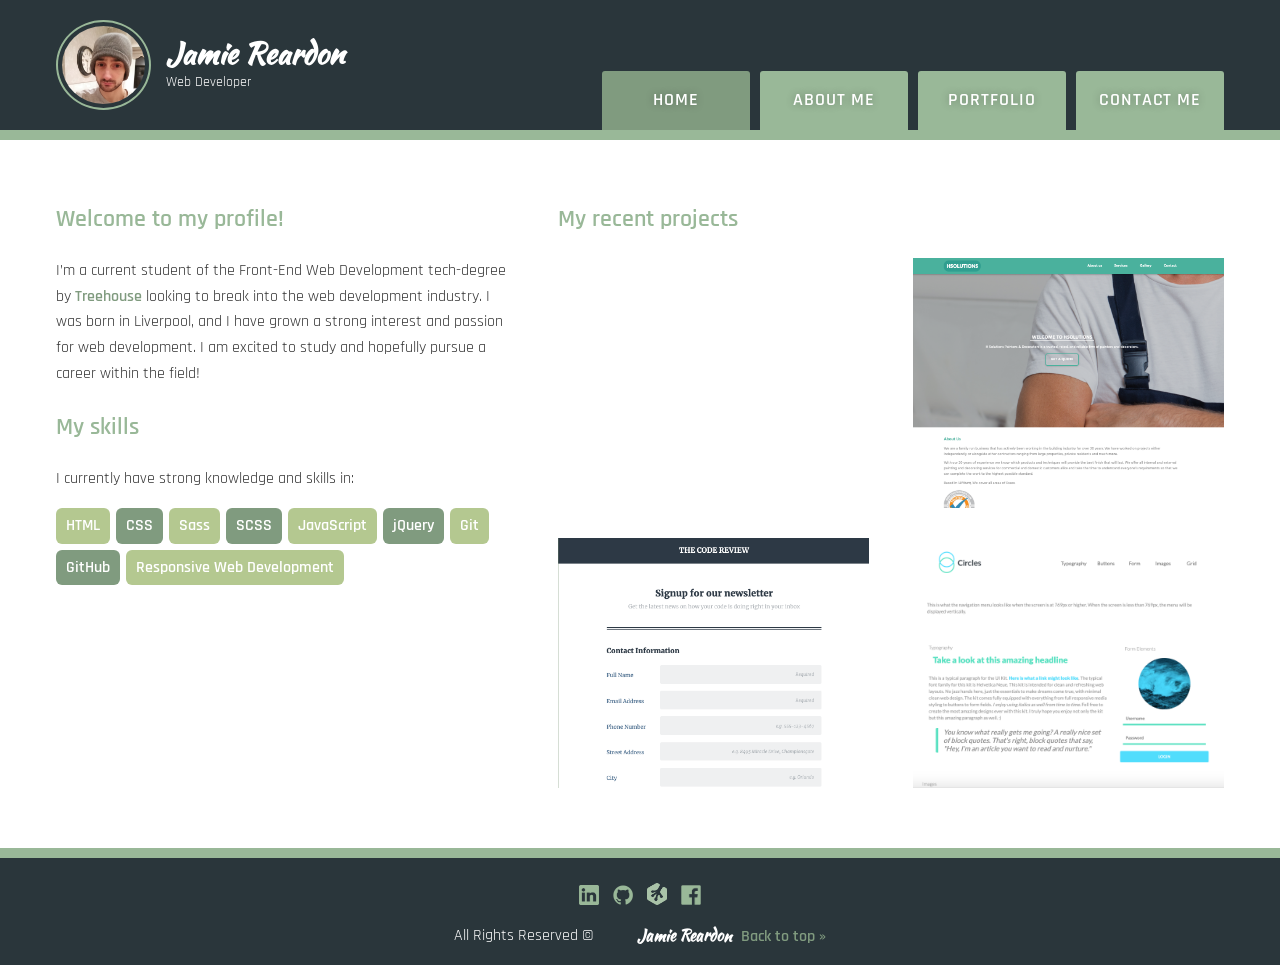
==== index.html @ 6f7b032f "Update page content to add latest projects, skills" ====
<!DOCTYPE html>
<html lang="en">
  <head>
    <meta charset="utf-8">
    <meta name="viewport" content="width=device-width, initial-scale=1.0">
    <title>Jamie Reardon | Web Developer</title>
    <link rel="stylesheet" href="https://fonts.googleapis.com/css?family=Kaushan+Script|Rajdhani:400,600,700">
    <link rel="stylesheet" href="css/main.css">
  </head>
  <body>
    <header class="main-header" id="top">

      <div class="container">

        <div class="profile">
          <div class="profile__photo"></div>
          <div class="profile__logo">
            <h1 class="profile__title">Jamie Reardon</h1>
            <span class="profile__slogan">Web Developer</span>
          </div>
        </div>

        <nav role="navigation">

          <ul class="nav">

            <li class="nav__item">
              <a class="nav__link nav__link--selected" href="index.html">Home</a>
            </li>

            <li class="nav__item">
              <a class="nav__link" href="about.html">About Me</a>
            </li>

            <li class="nav__item">
              <a class="nav__link" href="portfolio.html">Portfolio</a>
            </li>

            <li class="nav__item">
              <a class="nav__link" href="contact.html">Contact Me</a>
            </li>

          </ul>

        </nav>

      </div>

    </header>

    <main>

      <div class="container flex">

        <section class="section__welcome">

          <h2 class="headline__primary">Welcome to my profile!</h2>
          <p class="intro">
            I’m a current student of the Front-End Web Development tech-degree by <a class="link" href="https://teamtreehouse.com" target="_blank">Treehouse</a> looking to break into the web development industry. I was born in Liverpool, and I have grown a strong interest and passion for web development. I am excited to study and hopefully pursue a career within the field!
          </p>

        </section>

        <section class="section__portfolio">

          <h2 class="headline__primary">My recent projects</h2>

          <ul class="portfolio">

            <li class="portfolio__item">
              <div class="portfolio__container">
                <div class="portfolio__img--5"></div>
                <div class="portfolio__overlay">
                  <h3 class="portfolio__name">Interactive Photo Gallery</h3>
                  <h4 class="portfolio__type">Tech-Degree Project</h4>
                  <p class="portfolio__desc">HTML, SCSS, CSS, JavaScript with custom search filter, jQuery plugin and customized jQuery animations.</p>
                  <a class="portfolio__link" href="https://github.com/jmereardon17/techdegree-project-5" target="_blank">
                    View Details
                  </a>
                </div>
              </div>
            </li>

            <li class="portfolio__item">
              <div class="portfolio__container">
                <div class="portfolio__img--1"></div>
                <div class="portfolio__overlay">
                  <h3 class="portfolio__name">HSolutions</h3>
                  <h4 class="portfolio__type">Freelance Project</h4>
                  <p class="portfolio__desc">Responsive business webpage using HTML, CSS, Bootstrap. Fully designed and developed.</p>
                  <a class="portfolio__link" href="http://www.hsolutions.uk" target="_blank">
                    Live View
                  </a>
                </div>
              </div>
            </li>

            <li class="portfolio__item">
              <div class="portfolio__container">
                <div class="portfolio__img--3"></div>
                <div class="portfolio__overlay">
                  <h3 class="portfolio__name">An Online Registration Form</h3>
                  <h4 class="portfolio__type">Tech-Degree Project</h4>
                  <p class="portfolio__desc">HTML, CSS, Mobile-first approach.</p>
                  <a class="portfolio__link" href="https://github.com/jmereardon17/techdegree-project-3" target="_blank">
                    View Details
                  </a>
                </div>
              </div>
            </li>

            <li class="portfolio__item">
              <div class="portfolio__container">
                <div class="portfolio__img--4"></div>
                <div class="portfolio__overlay">
                  <h3 class="portfolio__name">Web Style Guide</h3>
                  <h4 class="portfolio__type">Tech-Degree Project</h4>
                  <p class="portfolio__desc">Sass, SCSS, CSS, Mobile-first approach.</p>
                  <a class="portfolio__link" href="https://github.com/jmereardon17/techdegree-project-4" target="_blank">
                    View Details
                  </a>
                </div>
              </div>
            </li>

          </ul>

        </section>

        <section class="section__skills">

          <h2 class="headline__primary">My skills</h2>
          <p>I currently have strong knowledge and skills in:</p>

          <ul class="skills">
            <li class="skills__item">
              <span class="skills__name">HTML</span>
            </li>
            <li class="skills__item">
              <span class="skills__name">CSS</span>
            </li>
            <li class="skills__item">
              <span class="skills__name">Sass</span>
            </li>
            <li class="skills__item">
              <span class="skills__name">SCSS</span>
            </li>
            <li class="skills__item">
              <span class="skills__name">JavaScript</span>
            </li>
            <li class="skills__item">
              <span class="skills__name">jQuery</span>
            </li>
            <li class="skills__item">
              <span class="skills__name">Git</span>
            </li>
            <li class="skills__item">
              <span class="skills__name">GitHub</span>
            </li>
            <li class="skills__item">
              <span class="skills__name">Responsive Web Development</span>
            </li>
          </ul>

        </section>

      </div>

    </main>

    <footer class="footer">

      <div class="container">

        <a href="https://www.linkedin.com/in/jmereardon17" target="_blank">
          <img class="social-icon" src="img/social/linkedin-wrap.png" alt="Facebook Logo">
        </a>
        <a href="https://www.github.com/jmereardon17" target="_blank">
          <img class="social-icon" src="img/social/github-wrap.png" alt="GitHub Logo">
        </a>
        <a href="https://teamtreehouse.com/jamiereardon" target="_blank">
          <img class="social-icon" src="img/social/treehouse-wrap.png" alt="Treehouse Logo">
        </a>
        <a href="https://www.facebook.com/jme.reardon17" target="_blank">
          <img class="social-icon" src="img/social/facebook-wrap.png" alt="Facebook Logo">
        </a>

        <div class="footer__info">
          <span>All Rights Reserved &copy;</span>
          <span>
            <span class="name">Jamie Reardon</span>
            <a href="#top" class="link">Back to top &raquo;</a>
          </span>
        </div>

      </div>

    </footer>
  </body>
</html>
---- css/main.css ----
.contact .list__item::before, .profile__photo {
  border-radius: 50%;
}

.section__about {
  content: "";
  display: table;
  clear: both;
}

/*! normalize.css v8.0.1 | MIT License | github.com/necolas/normalize.css */
/* Document
   ========================================================================== */
/**
 * 1. Correct the line height in all browsers.
 * 2. Prevent adjustments of font size after orientation changes in iOS.
 */
html {
  line-height: 1.15;
  /* 1 */
  -webkit-text-size-adjust: 100%;
  /* 2 */
}

/* Sections
   ========================================================================== */
/**
 * Remove the margin in all browsers.
 */
body {
  margin: 0;
}

/**
 * Render the `main` element consistently in IE.
 */
main {
  display: block;
}

/**
 * Correct the font size and margin on `h1` elements within `section` and
 * `article` contexts in Chrome, Firefox, and Safari.
 */
h1 {
  font-size: 2em;
  margin: 0.67em 0;
}

/* Grouping content
   ========================================================================== */
/**
 * 1. Add the correct box sizing in Firefox.
 * 2. Show the overflow in Edge and IE.
 */
hr {
  box-sizing: content-box;
  /* 1 */
  height: 0;
  /* 1 */
  overflow: visible;
  /* 2 */
}

/**
 * 1. Correct the inheritance and scaling of font size in all browsers.
 * 2. Correct the odd `em` font sizing in all browsers.
 */
pre {
  font-family: monospace, monospace;
  /* 1 */
  font-size: 1em;
  /* 2 */
}

/* Text-level semantics
   ========================================================================== */
/**
 * Remove the gray background on active links in IE 10.
 */
a {
  background-color: transparent;
}

/**
 * 1. Remove the bottom border in Chrome 57-
 * 2. Add the correct text decoration in Chrome, Edge, IE, Opera, and Safari.
 */
abbr[title] {
  border-bottom: none;
  /* 1 */
  text-decoration: underline;
  /* 2 */
  text-decoration: underline dotted;
  /* 2 */
}

/**
 * Add the correct font weight in Chrome, Edge, and Safari.
 */
b,
strong {
  font-weight: bolder;
}

/**
 * 1. Correct the inheritance and scaling of font size in all browsers.
 * 2. Correct the odd `em` font sizing in all browsers.
 */
code,
kbd,
samp {
  font-family: monospace, monospace;
  /* 1 */
  font-size: 1em;
  /* 2 */
}

/**
 * Add the correct font size in all browsers.
 */
small {
  font-size: 80%;
}

/**
 * Prevent `sub` and `sup` elements from affecting the line height in
 * all browsers.
 */
sub,
sup {
  font-size: 75%;
  line-height: 0;
  position: relative;
  vertical-align: baseline;
}

sub {
  bottom: -0.25em;
}

sup {
  top: -0.5em;
}

/* Embedded content
   ========================================================================== */
/**
 * Remove the border on images inside links in IE 10.
 */
img {
  border-style: none;
}

/* Forms
   ========================================================================== */
/**
 * 1. Change the font styles in all browsers.
 * 2. Remove the margin in Firefox and Safari.
 */
button,
input,
optgroup,
select,
textarea {
  font-family: inherit;
  /* 1 */
  font-size: 100%;
  /* 1 */
  line-height: 1.15;
  /* 1 */
  margin: 0;
  /* 2 */
}

/**
 * Show the overflow in IE.
 * 1. Show the overflow in Edge.
 */
button,
input {
  /* 1 */
  overflow: visible;
}

/**
 * Remove the inheritance of text transform in Edge, Firefox, and IE.
 * 1. Remove the inheritance of text transform in Firefox.
 */
button,
select {
  /* 1 */
  text-transform: none;
}

/**
 * Correct the inability to style clickable types in iOS and Safari.
 */
button,
[type=button],
[type=reset],
[type=submit] {
  -webkit-appearance: button;
}

/**
 * Remove the inner border and padding in Firefox.
 */
button::-moz-focus-inner,
[type=button]::-moz-focus-inner,
[type=reset]::-moz-focus-inner,
[type=submit]::-moz-focus-inner {
  border-style: none;
  padding: 0;
}

/**
 * Restore the focus styles unset by the previous rule.
 */
button:-moz-focusring,
[type=button]:-moz-focusring,
[type=reset]:-moz-focusring,
[type=submit]:-moz-focusring {
  outline: 1px dotted ButtonText;
}

/**
 * Correct the padding in Firefox.
 */
fieldset {
  padding: 0.35em 0.75em 0.625em;
}

/**
 * 1. Correct the text wrapping in Edge and IE.
 * 2. Correct the color inheritance from `fieldset` elements in IE.
 * 3. Remove the padding so developers are not caught out when they zero out
 *    `fieldset` elements in all browsers.
 */
legend {
  box-sizing: border-box;
  /* 1 */
  color: inherit;
  /* 2 */
  display: table;
  /* 1 */
  max-width: 100%;
  /* 1 */
  padding: 0;
  /* 3 */
  white-space: normal;
  /* 1 */
}

/**
 * Add the correct vertical alignment in Chrome, Firefox, and Opera.
 */
progress {
  vertical-align: baseline;
}

/**
 * Remove the default vertical scrollbar in IE 10+.
 */
textarea {
  overflow: auto;
}

/**
 * 1. Add the correct box sizing in IE 10.
 * 2. Remove the padding in IE 10.
 */
[type=checkbox],
[type=radio] {
  box-sizing: border-box;
  /* 1 */
  padding: 0;
  /* 2 */
}

/**
 * Correct the cursor style of increment and decrement buttons in Chrome.
 */
[type=number]::-webkit-inner-spin-button,
[type=number]::-webkit-outer-spin-button {
  height: auto;
}

/**
 * 1. Correct the odd appearance in Chrome and Safari.
 * 2. Correct the outline style in Safari.
 */
[type=search] {
  -webkit-appearance: textfield;
  /* 1 */
  outline-offset: -2px;
  /* 2 */
}

/**
 * Remove the inner padding in Chrome and Safari on macOS.
 */
[type=search]::-webkit-search-decoration {
  -webkit-appearance: none;
}

/**
 * 1. Correct the inability to style clickable types in iOS and Safari.
 * 2. Change font properties to `inherit` in Safari.
 */
::-webkit-file-upload-button {
  -webkit-appearance: button;
  /* 1 */
  font: inherit;
  /* 2 */
}

/* Interactive
   ========================================================================== */
/*
 * Add the correct display in Edge, IE 10+, and Firefox.
 */
details {
  display: block;
}

/*
 * Add the correct display in all browsers.
 */
summary {
  display: list-item;
}

/* Misc
   ========================================================================== */
/**
 * Add the correct display in IE 10+.
 */
template {
  display: none;
}

/**
 * Add the correct display in IE 10.
 */
[hidden] {
  display: none;
}

* {
  box-sizing: border-box;
}

body {
  font: 16px/1.6 "Rajdhani", Calibri, sans-serif;
  color: #333;
  display: flex;
  flex-direction: column;
  min-height: 100vh;
}

a {
  text-decoration: none;
}

h1,
h3,
h4 {
  margin: 0;
}

ul {
  list-style: none;
  margin: 0;
  padding: 0;
}

img {
  max-width: 100%;
}

main {
  flex: 1;
  padding-bottom: 30px;
}

.main-header {
  background: #2a363b;
  text-align: center;
  padding: 20px 0 10px;
  margin-bottom: 40px;
}
@media (min-width: 700px) {
  .main-header {
    padding-bottom: 0;
    border-bottom: 10px solid #99b898;
  }
}
@media (min-width: 872px) {
  .main-header .container {
    display: flex;
    flex-direction: row;
    justify-content: space-between;
  }
}
@media (min-width: 872px) {
  .main-header .profile {
    display: flex;
    flex-direction: row;
    align-items: center;
    margin-bottom: 20px;
  }
}
@media (min-width: 872px) {
  .main-header .profile__logo {
    text-align: left;
    display: flex;
    flex-direction: column;
  }
}

@media (min-width: 872px) {
  nav {
    margin-top: auto;
    flex-basis: 66%;
  }
}

.nav {
  margin-top: 1em;
}
@media (min-width: 700px) {
  .nav {
    display: flex;
    flex-direction: row;
    justify-content: space-evenly;
  }
  @supports (-ms-flow-from: flex) {
    .nav {
      justify-content: space-around;
    }
  }
}
@media (min-width: 872px) {
  .nav {
    margin-top: 0;
    justify-content: flex-end;
  }
}
.nav__item {
  border: 1px solid rgba(128, 155, 127, 0.75);
  border-top: none;
}
@media (min-width: 700px) {
  .nav__item {
    display: inline-block;
    border: none;
    flex: 0 148px;
  }
  @supports (-ms-flow-from: flex) {
    .nav__item {
      flex: 0 126px;
    }
  }
}
@media (min-width: 872px) {
  .nav__item {
    margin-left: 10px;
  }
}
@supports (-ms-flow-from: flex) {
  @media (min-width: 1080px) {
    .nav__item {
      flex-basis: 148px;
    }
  }
}
.nav__item:first-child {
  border-top: 1px solid rgba(128, 155, 127, 0.75);
}
@media (min-width: 700px) {
  .nav__item:first-child {
    border: none;
  }
}
.nav__link {
  display: block;
  padding: 15px 10px;
  color: #fff;
  font-size: 1.25em;
  font-weight: 600;
  text-transform: uppercase;
  letter-spacing: 0.05em;
  text-align: center;
  text-shadow: 0 0 8px rgba(0, 0, 0, 0.3);
  background: #99b898;
}
@media (min-width: 700px) {
  .nav__link {
    font-size: 1.125em;
    border-top-left-radius: 3px;
    border-top-right-radius: 3px;
  }
}
.nav__link--selected, .nav__link:hover {
  background: #809B7F;
}

.container {
  padding: 0 1em;
}
@media (min-width: 998px) {
  .container {
    width: 95%;
    margin: 0 auto;
  }
}
@media (min-width: 1150px) {
  .container {
    max-width: 1200px;
  }
}

@media (min-width: 1150px) {
  .flex {
    display: flex;
    flex-direction: row;
    flex-wrap: wrap;
    justify-content: space-between;
    align-items: flex-start;
  }
}

@media (min-width: 700px) {
  .portfolio {
    display: flex;
    flex-direction: row;
    flex-wrap: wrap;
    justify-content: space-between;
  }
}
.portfolio__item {
  max-height: 250px;
  margin-bottom: 30px;
}
@media (min-width: 700px) {
  .portfolio__item {
    flex: 0 46.6666666667%;
  }
}
@media (min-width: 1024px) {
  .portfolio__item {
    flex-basis: 28.3333333333%;
  }
}
@media (min-width: 1150px) {
  .portfolio__item {
    flex-basis: 46.6666666667%;
  }
}
.portfolio__container {
  text-align: center;
  position: relative;
  overflow: hidden;
}
.portfolio__container:hover .portfolio__overlay {
  -webkit-transform: translateX(0);
  transform: translateX(0);
}
.portfolio__container:hover .portfolio__img--1 {
  -webkit-transform: translateX(100%);
  transform: translateX(100%);
}
.portfolio__container:hover .portfolio__img--2 {
  -webkit-transform: translateX(100%);
  transform: translateX(100%);
}
.portfolio__container:hover .portfolio__img--3 {
  -webkit-transform: translateX(100%);
  transform: translateX(100%);
}
.portfolio__container:hover .portfolio__img--4 {
  -webkit-transform: translateX(100%);
  transform: translateX(100%);
}
.portfolio__img--1 {
  background: url("../img/../img/portfolio/project-1.png") no-repeat;
  background-position: top;
  background-size: cover;
  width: 100%;
  height: 250px;
  overflow: hidden;
  -webkit-transition: -webkit-transform 0.6s ease-out;
  transition: transform 0.6s ease-out;
}
.portfolio__img--2 {
  background: url("../img/../img/portfolio/project-2.png") no-repeat;
  background-position: top;
  background-size: cover;
  width: 100%;
  height: 250px;
  overflow: hidden;
  -webkit-transition: -webkit-transform 0.6s ease-out;
  transition: transform 0.6s ease-out;
}
.portfolio__img--3 {
  background: url("../img/../img/portfolio/project-3.png") no-repeat;
  background-position: top;
  background-size: cover;
  width: 100%;
  height: 250px;
  overflow: hidden;
  -webkit-transition: -webkit-transform 0.6s ease-out;
  transition: transform 0.6s ease-out;
}
.portfolio__img--4 {
  background: url("../img/../img/portfolio/project-4.png") no-repeat;
  background-position: top;
  background-size: cover;
  width: 100%;
  height: 250px;
  overflow: hidden;
  -webkit-transition: -webkit-transform 0.6s ease-out;
  transition: transform 0.6s ease-out;
}
.portfolio__overlay {
  position: absolute;
  top: 0;
  right: 0;
  bottom: 0;
  left: 0;
  padding: 20px;
  background: #809B7F;
  color: #fff;
  display: flex;
  flex-direction: column;
  justify-content: center;
  align-items: center;
  -webkit-transform: translateX(-100%);
  transform: translateX(-100%);
  -webkit-transition: -webkit-transform 0.6s ease-out;
  transition: transform 0.6s ease-out;
}

@media (min-width: 1024px) {
  .portfolio--full .portfolio__item {
    flex-basis: 28.3333333333%;
  }
}
.portfolio--full .portfolio__container:hover .portfolio__img--1 {
  -webkit-transform: translateX(100%);
  transform: translateX(100%);
}
.portfolio--full .portfolio__container:hover .portfolio__img--2 {
  -webkit-transform: translateX(100%);
  transform: translateX(100%);
}
.portfolio--full .portfolio__container:hover .portfolio__img--3 {
  -webkit-transform: translateX(100%);
  transform: translateX(100%);
}
.portfolio--full .portfolio__container:hover .portfolio__img--4 {
  -webkit-transform: translateX(100%);
  transform: translateX(100%);
}
.portfolio--full .portfolio__container:hover .portfolio__img--5 {
  -webkit-transform: translateX(100%);
  transform: translateX(100%);
}
.portfolio--full .portfolio__img--1 {
  background: url("../img/../img/portfolio/project-1.png") no-repeat;
  background-position: top;
  background-size: cover;
  width: 100%;
  height: 250px;
  overflow: hidden;
  -webkit-transition: -webkit-transform 0.6s ease-out;
  transition: transform 0.6s ease-out;
}
.portfolio--full .portfolio__img--2 {
  background: url("../img/../img/portfolio/project-2.png") no-repeat;
  background-position: top;
  background-size: cover;
  width: 100%;
  height: 250px;
  overflow: hidden;
  -webkit-transition: -webkit-transform 0.6s ease-out;
  transition: transform 0.6s ease-out;
}
.portfolio--full .portfolio__img--3 {
  background: url("../img/../img/portfolio/project-3.png") no-repeat;
  background-position: top;
  background-size: cover;
  width: 100%;
  height: 250px;
  overflow: hidden;
  -webkit-transition: -webkit-transform 0.6s ease-out;
  transition: transform 0.6s ease-out;
}
.portfolio--full .portfolio__img--4 {
  background: url("../img/../img/portfolio/project-4.png") no-repeat;
  background-position: top;
  background-size: cover;
  width: 100%;
  height: 250px;
  overflow: hidden;
  -webkit-transition: -webkit-transform 0.6s ease-out;
  transition: transform 0.6s ease-out;
}
.portfolio--full .portfolio__img--5 {
  background: url("../img/../img/portfolio/project-5.png") no-repeat;
  background-position: top;
  background-size: cover;
  width: 100%;
  height: 250px;
  overflow: hidden;
  -webkit-transition: -webkit-transform 0.6s ease-out;
  transition: transform 0.6s ease-out;
}

@media (min-width: 700px) {
  .image-container {
    float: left;
    margin: 5px 20px 5px 0;
    width: 280px;
    height: 192px;
    overflow: hidden;
  }
}
@media (min-width: 872px) {
  .image-container {
    width: 350px;
  }
}

@media (min-width: 700px) {
  .col {
    display: inline-block;
    vertical-align: top;
  }
}

@media (min-width: 700px) {
  .primary {
    width: 60%;
    padding-right: 2em;
  }
}

@media (min-width: 700px) {
  .secondary {
    margin-right: -5px;
    width: 40%;
  }
}

.profile__photo {
  display: inline-block;
  background: url("../img/jamie-reardon.jpg") no-repeat center/cover;
  background-clip: content-box;
  padding: 4px;
  border: 2px solid #99b898;
  width: 110px;
  height: 105px;
  -webkit-transition: -webkit-filter 0.6s cubic-bezier(0.075, 0.82, 0.165, 1), -webkit-transform 0.6s cubic-bezier(0.075, 0.82, 0.165, 1), border-radius 0.6s ease, margin-right 0.5s;
  transition: filter 0.6s cubic-bezier(0.075, 0.82, 0.165, 1), transform 0.6s cubic-bezier(0.075, 0.82, 0.165, 1), border-radius 0.6s ease, margin-right 0.5s;
}
@media (min-width: 872px) {
  .profile__photo {
    margin-right: 15px;
    width: 95px;
    height: 90px;
  }
}
.profile__photo:hover {
  -webkit-filter: grayscale(100%);
  filter: grayscale(100%);
  -webkit-transform: scale(1.08);
  transform: scale(1.08);
  border-radius: 5px;
}
@media (hover: hover) and (pointer: fine) {
  .profile__photo:hover {
    -webkit-filter: grayscale(100%);
    filter: grayscale(100%);
    -webkit-transform: scale(1.08);
    transform: scale(1.08);
    border-radius: 5px;
  }
}

.social-icon {
  width: 20px;
  margin: 5px;
  -webkit-transition: -webkit-filter 0.3s ease-in-out;
  transition: filter 0.3s ease-in-out;
}
.social-icon:hover {
  -webkit-filter: invert(63%) sepia(24%) saturate(282%) hue-rotate(70deg) brightness(88%) contrast(93%);
  filter: invert(63%) sepia(24%) saturate(282%) hue-rotate(70deg) brightness(88%) contrast(93%);
}

.photo-about {
  -webkit-transform: scale(1);
  transform: scale(1);
  -webkit-transition: 0.3s ease-in-out;
  transition: 0.3s ease-in-out;
}
.photo-about:hover {
  -webkit-transform: scale(1.3);
  transform: scale(1.3);
}

.profile__title {
  color: #fff;
  font-family: "Kaushan Script", Calibri, sans-serif;
  font-size: 1.75em;
  line-height: 1.2;
}
@media not all and (min-resolution: 0.001dpcm) {
  .profile__title {
    letter-spacing: -1px;
  }
}
@media (min-width: 872px) and (max-width: 1024px) {
  .profile__title {
    font-size: 1.625em;
  }
}
@media (min-width: 1025px) {
  .profile__title {
    font-size: 1.875em;
  }
}
.profile__slogan {
  color: #fff;
  font-size: 1.125em;
}
@media (min-width: 872px) {
  .profile__slogan {
    font-size: 0.9em;
  }
}

.headline__primary {
  color: #99b898;
  font-size: 1.5em;
  font-weight: 600;
}

.link {
  color: #809B7F;
  font-weight: 600;
}
.link:hover {
  color: #B4C890;
}

.name {
  font-family: "Kaushan Script", Calibri, sans-serif;
  font-weight: 700;
}

.portfolio__name {
  text-transform: uppercase;
  font-size: 1.4375em;
  line-height: 1.2;
}
.portfolio__type {
  text-transform: uppercase;
  font-size: 1.25em;
  color: #afc589;
  display: inline-block;
  border-bottom: 2px solid rgba(42, 54, 59, 0.1);
  line-height: 1.3;
  margin-bottom: 8px;
}
.portfolio__desc {
  margin: 0 0 1.3125em;
  line-height: 1.4;
}
.portfolio__link {
  background: rgba(180, 200, 144, 0.85);
  color: #fff;
  width: 70%;
  font-size: 1.125em;
  font-weight: 700;
  display: block;
  text-decoration: none;
  text-transform: uppercase;
  padding: 10px 0;
  border: 2px solid #fff;
  border-radius: 0.5em;
  margin: 0;
  margin-top: auto;
  transition: background 0.5s ease-out 0.2s;
}
.portfolio__link:hover {
  background: #99b898;
}

.footer {
  text-align: center;
  background: #2a363b;
  color: #fff;
  border-top: 10px solid #99b898;
  padding: 20px 0 10px;
}
.footer__info {
  padding: 5px 1.5em;
  display: flex;
  flex-direction: column;
  flex-wrap: wrap;
  justify-content: space-between;
}
@media (min-width: 440px) {
  .footer__info {
    flex-direction: row;
    width: 420px;
    margin: 0 auto;
  }
}
.footer .name {
  margin-right: 5px;
}

@media (min-width: 1150px) {
  .section__welcome, .section__skills {
    flex-basis: 39%;
  }
}
@media (min-width: 1150px) {
  .section__portfolio {
    flex-basis: 57%;
  }
}
@media (min-width: 1150px) {
  .section__skills {
    margin-top: -430px;
  }
}
.skills__item {
  font-weight: 600;
  color: #fff;
  display: inline-block;
  margin-right: 2px;
  margin-bottom: 6px;
  background: #809B7F;
  padding: 5px 10px;
  border-radius: 6px;
}
.skills__item:nth-child(odd) {
  background: #B4C890;
}

.contact .list__item {
  margin-bottom: 5px;
}
.contact .list__item::before {
  content: "";
  display: inline-block;
  background: #B4C890;
  width: 8px;
  height: 8px;
  margin-right: 5px;
}
.contact .list__desc {
  color: #99b898;
}
.contact .link {
  margin-left: 5px;
}

/*# sourceMappingURL=main.css.map */
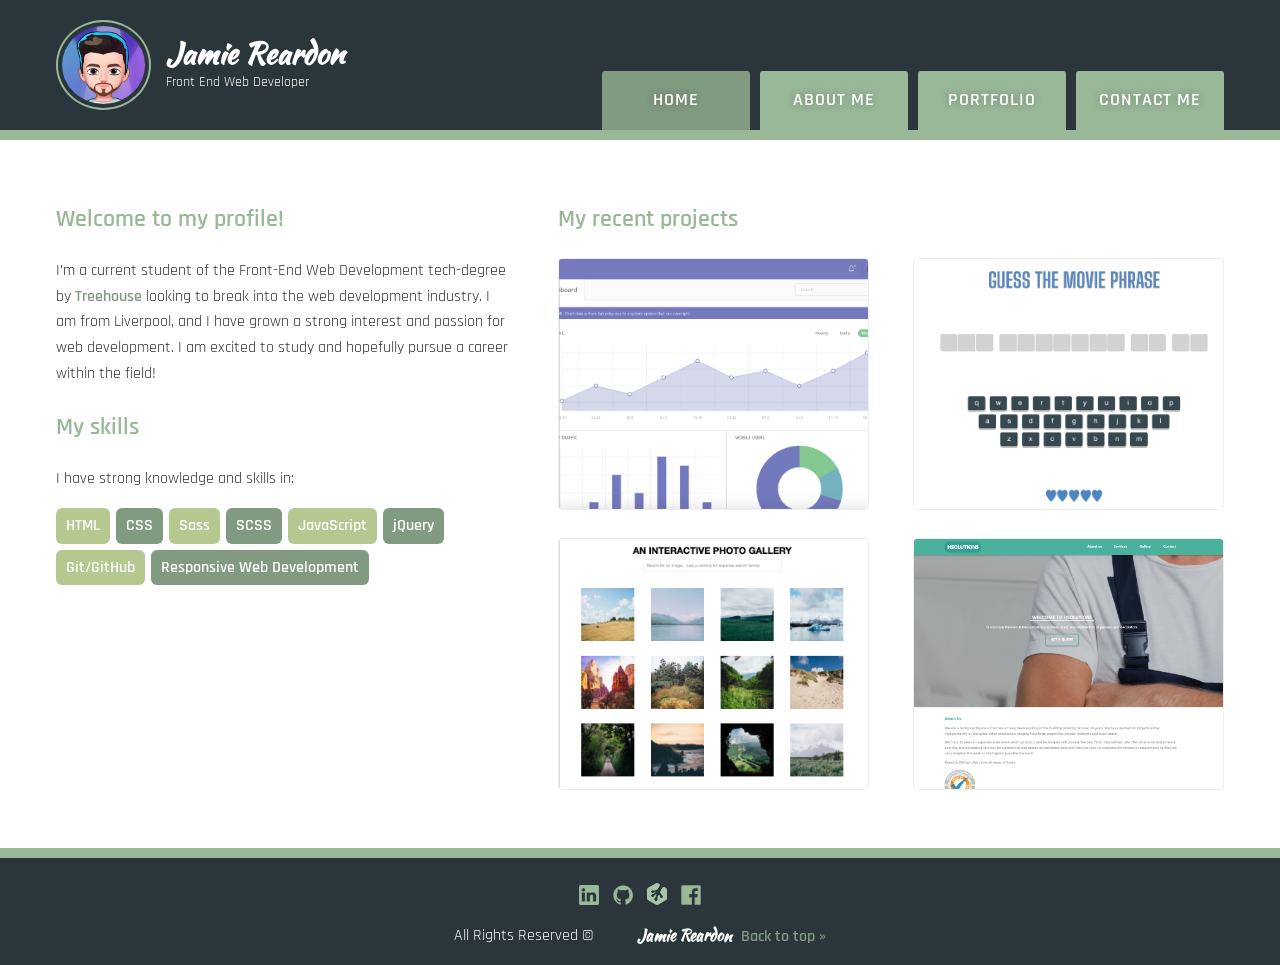
==== commit d457e8e8: "Add js files, re-style about page" ====
--- a/index.html
+++ b/index.html
@@ -3,7 +3,7 @@
   <head>
     <meta charset="utf-8">
     <meta name="viewport" content="width=device-width, initial-scale=1.0">
-    <title>Jamie Reardon | Web Developer</title>
+    <title>Jamie Reardon | Front End Web Developer</title>
     <link rel="stylesheet" href="https://fonts.googleapis.com/css?family=Kaushan+Script|Rajdhani:400,600,700">
     <link rel="stylesheet" href="css/main.css">
   </head>
@@ -16,7 +16,7 @@
           <div class="profile__photo"></div>
           <div class="profile__logo">
             <h1 class="profile__title">Jamie Reardon</h1>
-            <span class="profile__slogan">Web Developer</span>
+            <span class="profile__slogan">Front End Web Developer</span>
           </div>
         </div>
 
@@ -56,7 +56,7 @@
 
           <h2 class="headline__primary">Welcome to my profile!</h2>
           <p class="intro">
-            I’m a current student of the Front-End Web Development tech-degree by <a class="link" href="https://teamtreehouse.com" target="_blank">Treehouse</a> looking to break into the web development industry. I was born in Liverpool, and I have grown a strong interest and passion for web development. I am excited to study and hopefully pursue a career within the field!
+            I’m a current student of the Front-End Web Development tech-degree by <a class="link" href="https://teamtreehouse.com" target="_blank">Treehouse</a> looking to break into the web development industry. I am from Liverpool, and I have grown a strong interest and passion for web development. I am excited to study and hopefully pursue a career within the field!
           </p>
 
         </section>
@@ -66,63 +66,6 @@
           <h2 class="headline__primary">My recent projects</h2>
 
           <ul class="portfolio">
-
-            <li class="portfolio__item">
-              <div class="portfolio__container">
-                <div class="portfolio__img--5"></div>
-                <div class="portfolio__overlay">
-                  <h3 class="portfolio__name">Interactive Photo Gallery</h3>
-                  <h4 class="portfolio__type">Tech-Degree Project</h4>
-                  <p class="portfolio__desc">HTML, SCSS, CSS, JavaScript with custom search filter, jQuery plugin and customized jQuery animations.</p>
-                  <a class="portfolio__link" href="https://github.com/jmereardon17/techdegree-project-5" target="_blank">
-                    View Details
-                  </a>
-                </div>
-              </div>
-            </li>
-
-            <li class="portfolio__item">
-              <div class="portfolio__container">
-                <div class="portfolio__img--1"></div>
-                <div class="portfolio__overlay">
-                  <h3 class="portfolio__name">HSolutions</h3>
-                  <h4 class="portfolio__type">Freelance Project</h4>
-                  <p class="portfolio__desc">Responsive business webpage using HTML, CSS, Bootstrap. Fully designed and developed.</p>
-                  <a class="portfolio__link" href="http://www.hsolutions.uk" target="_blank">
-                    Live View
-                  </a>
-                </div>
-              </div>
-            </li>
-
-            <li class="portfolio__item">
-              <div class="portfolio__container">
-                <div class="portfolio__img--3"></div>
-                <div class="portfolio__overlay">
-                  <h3 class="portfolio__name">An Online Registration Form</h3>
-                  <h4 class="portfolio__type">Tech-Degree Project</h4>
-                  <p class="portfolio__desc">HTML, CSS, Mobile-first approach.</p>
-                  <a class="portfolio__link" href="https://github.com/jmereardon17/techdegree-project-3" target="_blank">
-                    View Details
-                  </a>
-                </div>
-              </div>
-            </li>
-
-            <li class="portfolio__item">
-              <div class="portfolio__container">
-                <div class="portfolio__img--4"></div>
-                <div class="portfolio__overlay">
-                  <h3 class="portfolio__name">Web Style Guide</h3>
-                  <h4 class="portfolio__type">Tech-Degree Project</h4>
-                  <p class="portfolio__desc">Sass, SCSS, CSS, Mobile-first approach.</p>
-                  <a class="portfolio__link" href="https://github.com/jmereardon17/techdegree-project-4" target="_blank">
-                    View Details
-                  </a>
-                </div>
-              </div>
-            </li>
-
           </ul>
 
         </section>
@@ -130,7 +73,7 @@
         <section class="section__skills">
 
           <h2 class="headline__primary">My skills</h2>
-          <p>I currently have strong knowledge and skills in:</p>
+          <p>I have strong knowledge and skills in:</p>
 
           <ul class="skills">
             <li class="skills__item">
@@ -152,10 +95,7 @@
               <span class="skills__name">jQuery</span>
             </li>
             <li class="skills__item">
-              <span class="skills__name">Git</span>
-            </li>
-            <li class="skills__item">
-              <span class="skills__name">GitHub</span>
+              <span class="skills__name">Git/GitHub</span>
             </li>
             <li class="skills__item">
               <span class="skills__name">Responsive Web Development</span>
@@ -196,5 +136,11 @@
       </div>
 
     </footer>
+    <script src="js/data.js"></script>
+    <script src="js/main.js"></script>
+    <script>
+      getLatestProjects(projects);
+      displayPortfolio(latestProjects, 4);
+    </script>
   </body>
 </html>
--- a/css/main.css
+++ b/css/main.css
@@ -559,6 +559,8 @@
   }
 }
 .portfolio__container {
+  border: 0.5px solid #eee;
+  border-radius: 4px;
   text-align: center;
   position: relative;
   overflow: hidden;
@@ -567,54 +569,11 @@
   -webkit-transform: translateX(0);
   transform: translateX(0);
 }
-.portfolio__container:hover .portfolio__img--1 {
+.portfolio__container:hover .portfolio__img {
   -webkit-transform: translateX(100%);
   transform: translateX(100%);
 }
-.portfolio__container:hover .portfolio__img--2 {
-  -webkit-transform: translateX(100%);
-  transform: translateX(100%);
-}
-.portfolio__container:hover .portfolio__img--3 {
-  -webkit-transform: translateX(100%);
-  transform: translateX(100%);
-}
-.portfolio__container:hover .portfolio__img--4 {
-  -webkit-transform: translateX(100%);
-  transform: translateX(100%);
-}
-.portfolio__img--1 {
-  background: url("../img/../img/portfolio/project-1.png") no-repeat;
-  background-position: top;
-  background-size: cover;
-  width: 100%;
-  height: 250px;
-  overflow: hidden;
-  -webkit-transition: -webkit-transform 0.6s ease-out;
-  transition: transform 0.6s ease-out;
-}
-.portfolio__img--2 {
-  background: url("../img/../img/portfolio/project-2.png") no-repeat;
-  background-position: top;
-  background-size: cover;
-  width: 100%;
-  height: 250px;
-  overflow: hidden;
-  -webkit-transition: -webkit-transform 0.6s ease-out;
-  transition: transform 0.6s ease-out;
-}
-.portfolio__img--3 {
-  background: url("../img/../img/portfolio/project-3.png") no-repeat;
-  background-position: top;
-  background-size: cover;
-  width: 100%;
-  height: 250px;
-  overflow: hidden;
-  -webkit-transition: -webkit-transform 0.6s ease-out;
-  transition: transform 0.6s ease-out;
-}
-.portfolio__img--4 {
-  background: url("../img/../img/portfolio/project-4.png") no-repeat;
+.portfolio__img {
   background-position: top;
   background-size: cover;
   width: 100%;
@@ -667,6 +626,14 @@
   -webkit-transform: translateX(100%);
   transform: translateX(100%);
 }
+.portfolio--full .portfolio__container:hover .portfolio__img--6 {
+  -webkit-transform: translateX(100%);
+  transform: translateX(100%);
+}
+.portfolio--full .portfolio__container:hover .portfolio__img--7 {
+  -webkit-transform: translateX(100%);
+  transform: translateX(100%);
+}
 .portfolio--full .portfolio__img--1 {
   background: url("../img/../img/portfolio/project-1.png") no-repeat;
   background-position: top;
@@ -717,20 +684,49 @@
   -webkit-transition: -webkit-transform 0.6s ease-out;
   transition: transform 0.6s ease-out;
 }
-
-@media (min-width: 700px) {
-  .image-container {
-    float: left;
-    margin: 5px 20px 5px 0;
-    width: 280px;
-    height: 192px;
-    overflow: hidden;
-  }
-}
-@media (min-width: 872px) {
-  .image-container {
-    width: 350px;
-  }
+.portfolio--full .portfolio__img--6 {
+  background: url("../img/../img/portfolio/project-6.png") no-repeat;
+  background-position: top;
+  background-size: cover;
+  width: 100%;
+  height: 250px;
+  overflow: hidden;
+  -webkit-transition: -webkit-transform 0.6s ease-out;
+  transition: transform 0.6s ease-out;
+}
+.portfolio--full .portfolio__img--7 {
+  background: url("../img/../img/portfolio/project-7.png") no-repeat;
+  background-position: top;
+  background-size: cover;
+  width: 100%;
+  height: 250px;
+  overflow: hidden;
+  -webkit-transition: -webkit-transform 0.6s ease-out;
+  transition: transform 0.6s ease-out;
+}
+
+.image-container {
+  background: linear-gradient(rgba(0, 0, 0, 0.5), rgba(0, 0, 0, 0.65)), url("../img/stavanger.jpg") no-repeat;
+  background-attachment: fixed;
+  background-position: center;
+  background-size: cover;
+  border-radius: 4px;
+  color: #fff;
+  padding: 5%;
+  overflow: hidden;
+}
+
+.about-content {
+  width: 80%;
+  margin: auto;
+  text-align: center;
+  padding: 0 15px;
+}
+.about-content .link {
+  color: #B4C890;
+}
+.about-content .link:hover {
+  color: #809B7F;
 }
 
 @media (min-width: 700px) {
@@ -756,7 +752,7 @@
 
 .profile__photo {
   display: inline-block;
-  background: url("../img/jamie-reardon.jpg") no-repeat center/cover;
+  background: url("../img/jamie-reardon-emoji-avatar.png") no-repeat center/cover;
   background-clip: content-box;
   padding: 4px;
   border: 2px solid #99b898;
@@ -846,6 +842,10 @@
   color: #99b898;
   font-size: 1.5em;
   font-weight: 600;
+}
+
+.intro {
+  margin-top: 0;
 }
 
 .link {
@@ -882,21 +882,24 @@
 .portfolio__link {
   background: rgba(180, 200, 144, 0.85);
   color: #fff;
-  width: 70%;
-  font-size: 1.125em;
+  width: 47.99%;
+  font-size: 1em;
   font-weight: 700;
-  display: block;
+  display: inline-block;
   text-decoration: none;
   text-transform: uppercase;
   padding: 10px 0;
   border: 2px solid #fff;
   border-radius: 0.5em;
-  margin: 0;
+  margin: 0 10px 0 0;
   margin-top: auto;
   transition: background 0.5s ease-out 0.2s;
 }
 .portfolio__link:hover {
   background: #99b898;
+}
+.portfolio__link + .portfolio__link {
+  margin-right: 0;
 }
 
 .footer {
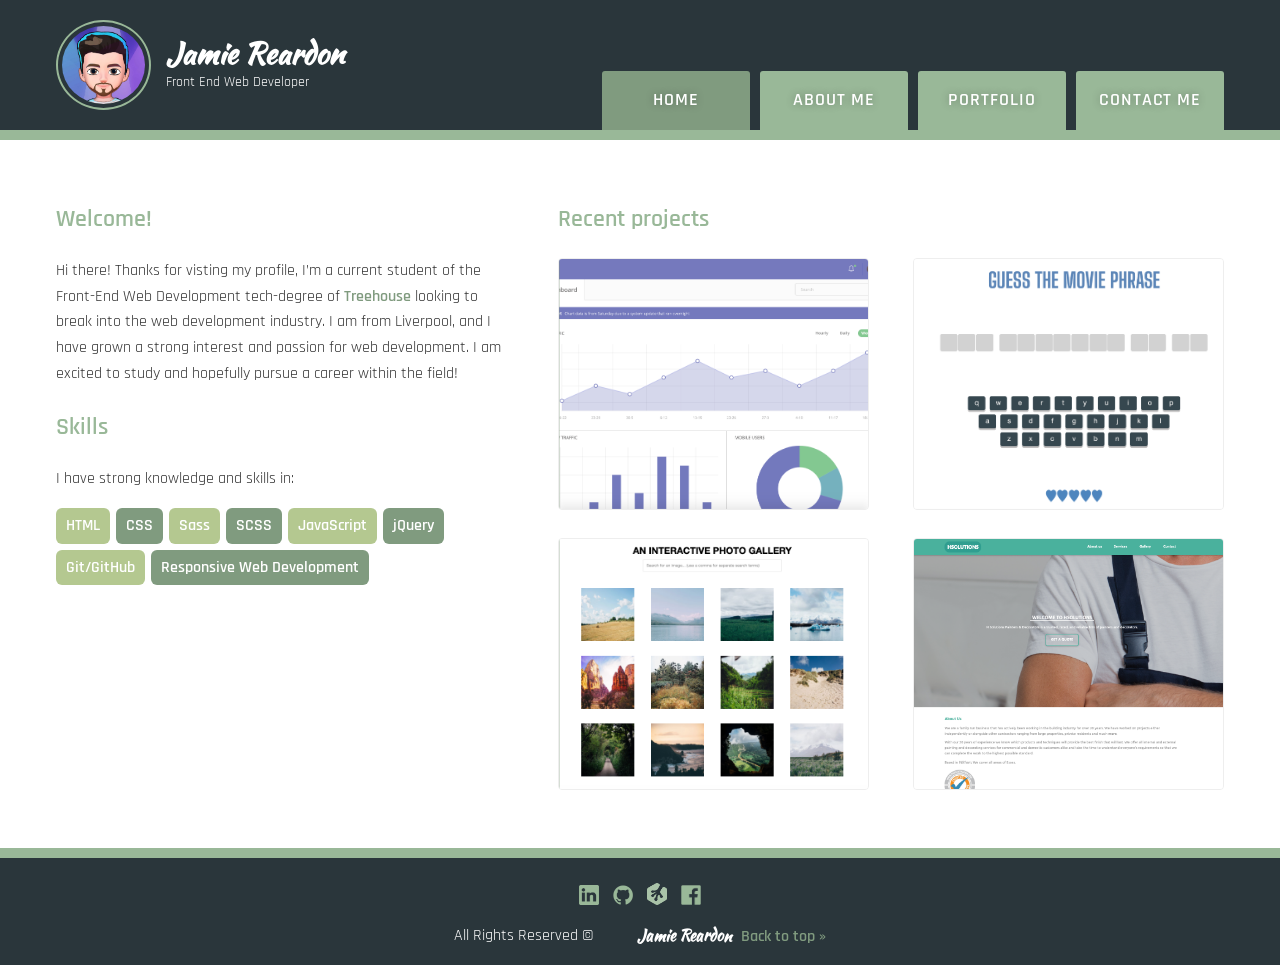
==== commit fda8b70e: "Fix portfolio items description b adding prefix" ====
--- a/index.html
+++ b/index.html
@@ -54,16 +54,16 @@
 
         <section class="section__welcome">
 
-          <h2 class="headline__primary">Welcome to my profile!</h2>
+          <h2 class="headline__primary">Welcome!</h2>
           <p class="intro">
-            I’m a current student of the Front-End Web Development tech-degree by <a class="link" href="https://teamtreehouse.com" target="_blank">Treehouse</a> looking to break into the web development industry. I am from Liverpool, and I have grown a strong interest and passion for web development. I am excited to study and hopefully pursue a career within the field!
+            Hi there! Thanks for visting my profile, I’m a current student of the Front-End Web Development tech-degree of <a class="link" href="https://teamtreehouse.com" target="_blank">Treehouse</a> looking to break into the web development industry. I am from Liverpool, and I have grown a strong interest and passion for web development. I am excited to study and hopefully pursue a career within the field!
           </p>
 
         </section>
 
         <section class="section__portfolio">
 
-          <h2 class="headline__primary">My recent projects</h2>
+          <h2 class="headline__primary">Recent projects</h2>
 
           <ul class="portfolio">
           </ul>
@@ -72,7 +72,7 @@
 
         <section class="section__skills">
 
-          <h2 class="headline__primary">My skills</h2>
+          <h2 class="headline__primary">Skills</h2>
           <p>I have strong knowledge and skills in:</p>
 
           <ul class="skills">
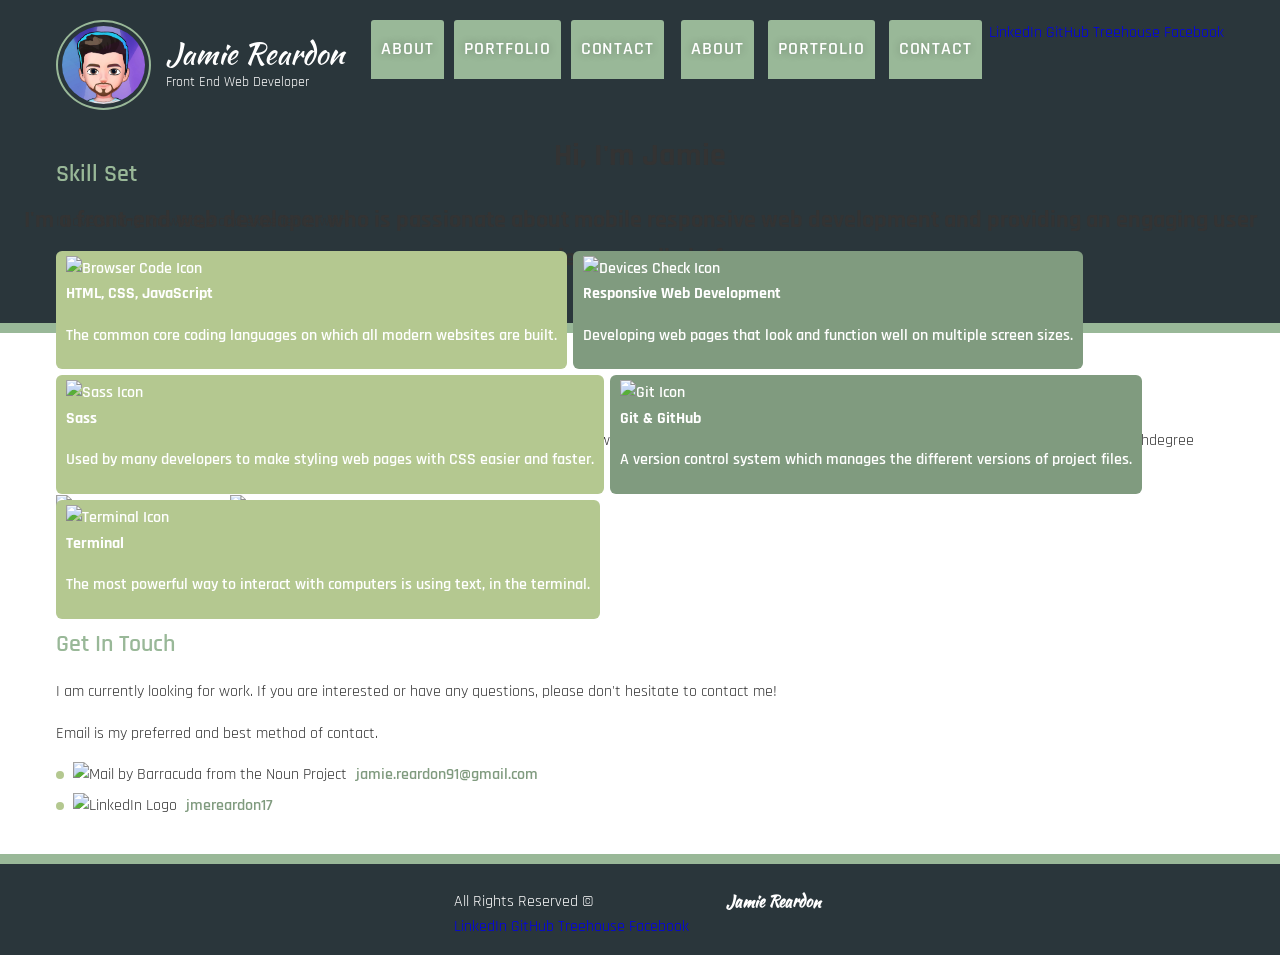
==== commit cdf19456: "Re-structure main page for one-page layout" ====
--- a/index.html
+++ b/index.html
@@ -4,143 +4,202 @@
     <meta charset="utf-8">
     <meta name="viewport" content="width=device-width, initial-scale=1.0">
     <title>Jamie Reardon | Front End Web Developer</title>
-    <link rel="stylesheet" href="https://fonts.googleapis.com/css?family=Kaushan+Script|Rajdhani:400,600,700">
+    <link rel="stylesheet" href="https://fonts.googleapis.com/css?family=Kaushan+Script|Rajdhani:400,500,600,700">
+    <link rel="stylesheet" href="https://cdnjs.cloudflare.com/ajax/libs/animate.css/3.7.2/animate.min.css">
     <link rel="stylesheet" href="css/main.css">
   </head>
   <body>
     <header class="main-header" id="top">
+      <nav role="navigation">
+        <div class="container">
+
+          <div class="profile">
+            <div class="profile__photo animated fadeIn"></div>
+            <div class="profile__logo">
+              <span class="profile__title animated bounceInLeft">Jamie Reardon</span>
+              <span class="profile__slogan animated bounceInLeft">Front End Web Developer</span>
+            </div>
+          </div>
+
+          <ul class="nav animated fadeIn">
+            <li class="nav__item nav__item--hamburger">
+            </li>
+            <li class="nav__item nav__item--desktop">
+              <a class="nav__link" href="#about">About</a>
+            </li>
+            <li class="nav__item nav__item--desktop">
+              <a class="nav__link" href="#recent">Portfolio</a>
+            </li>
+            <li class="nav__item nav__item--desktop">
+              <a class="nav__link" href="#contact">Contact</a>
+            </li>
+          </ul>
+
+          <ul class="mobile-nav hidden animated">
+            <li class="nav__item nav__item--mobile">
+              <a class="nav__link nav__link--mobile" href="#about">About</a>
+            </li>
+            <li class="nav__item nav__item--mobile">
+              <a class="nav__link nav__link--mobile" href="#recent">Portfolio</a>
+            </li>
+            <li class="nav__item nav__item--mobile">
+              <a class="nav__link nav__link--mobile" href="#contact">Contact</a>
+            </li>
+          </ul>
+
+          <div class="social-media animated bounceInRight">
+            <a class="icon-linkedin" href="https://www.linkedin.com/in/jmereardon17" target="_blank">LinkedIn</a>
+            <a class="icon-github" href="https://www.github.com/jmereardon17" target="_blank">GitHub</a>
+            <a class="icon-treehouse" href="https://teamtreehouse.com/jamiereardon" target="_blank">Treehouse</a>
+            <a class="icon-facebook" href="https://www.facebook.com/jme.reardon17" target="_blank">Facebook</a>
+          </div>
+
+        </div>
+      </nav>
+
+      <div class="intro-wrap">
+        <h1>Hi, I'm Jamie</h1>
+        <h2>I'm a front-end web developer who is passionate about mobile responsive web development and providing an engaging user experience on all platforms.</h2>
+        <a class="btn btn--work" href="#recent">Check My Work</a>
+      </div>
+    </header>
+
+    <main>
 
       <div class="container">
 
-        <div class="profile">
-          <div class="profile__photo"></div>
-          <div class="profile__logo">
-            <h1 class="profile__title">Jamie Reardon</h1>
-            <span class="profile__slogan">Front End Web Developer</span>
+        <section class="section__about" id="about">
+
+          <div class="about-card">
+            <h3 class="headline__primary">About Me</h3>
+            <div class="about-card__content">
+              <p>Hi there! Thanks for visting my profile, I'm a Front End Web Developer from Liverpool who loves technology. I have been a web developer since 2018, where I studied a techdegree with <a class="link" href="https://teamtreehouse.com" target="_blank">Treehouse</a>. Click the arrow below to find out more about me.</p>
+            </div>
+            <img class="arrow animated arrow--right" src="icons/arrow-right.svg" alt="Right Angled Arrow Icon">
+            <img class="arrow animated arrow--left" src="icons/arrow-left.svg" alt="Left Angled Arrow Icon">
+          </div>
+
+        </section>
+
+        <section class="section__recent-work" id="recent">
+
+          <h3 class="headline__primary">Recent Work</h3>
+
+          <ul class="recent-work">
+          </ul>
+          <div class="overlay animated hidden">
+            <div class="modal"></div>
+          </div>
+          <a class="btn btn--all-projects">View All</a>
+
+        </section>
+
+        <ul class="portfolio hidden">
+        </ul>
+
+        <section class="section__skills">
+
+          <h3 class="headline__primary">Skill Set</h3>
+          <p>I have strong knowledge and experience with:</p>
+
+          <ul class="skills">
+            <li class="skills__item animated">
+              <div class="skills__image">
+                <img class="browser-code-icon" src="icons/browser-code-icon.svg" alt="Browser Code Icon">
+              </div>
+              <div class="skills__details">
+                <h4 class="skills__name">HTML, CSS, JavaScript</h4>
+                <p class="skills__info">The common core coding languages on which all modern websites are built.</p>
+              </div>
+            </li>
+            <li class="skills__item animated">
+              <div class="skills__image">
+                <img class="devices-check-icon" src="icons/devices-check-icon.svg" alt="Devices Check Icon">
+              </div>
+              <div class="skills__details">
+                <h4 class="skills__name">Responsive Web Development</h4>
+                <p class="skills__info">Developing web pages that look and function well on multiple screen sizes.</p>
+              </div>
+            </li>
+            <li class="skills__item animated">
+              <div class="skills__image">
+                <img class="devices-check-icon" src="icons/sass.svg" alt="Sass Icon">
+              </div>
+              <div class="skills__details">
+                <h4 class="skills__name">Sass</h4>
+                <p class="skills__info">Used by many developers to make styling web pages with CSS easier and faster.</p>
+              </div>
+            </li>
+            <li class="skills__item animated">
+              <div class="skills__image">
+                <img class="devices-check-icon" src="icons/git.svg" alt="Git Icon">
+              </div>
+              <div class="skills__details">
+                <h4 class="skills__name">Git & GitHub</h4>
+                <p class="skills__info">A version control system which manages the different versions of project files.</p>
+              </div>
+            </li>
+            <li class="skills__item animated">
+              <div class="skills__image">
+                <img class="devices-check-icon" src="icons/code-icon.svg" alt="Terminal Icon">
+              </div>
+              <div class="skills__details">
+                <h4 class="skills__name">Terminal</h4>
+                <p class="skills__info">The most powerful way to interact with computers is using text, in the terminal.</p>
+              </div>
+            </li>
+          </ul>
+
+        </section>
+
+        <section class="section__contact" id="contact">
+
+          <h3 class="headline__primary">Get In Touch</h3>
+
+          <div class="general-info">
+            <p>I am currently looking for work. If you are interested or have any questions, please don't hesitate to contact me!</p>
+            <p>Email is my preferred and best method of contact.</p>
+          </div>
+
+          <ul class="contact">
+            <li class="list__item">
+              <img class="email-icon" src="icons/email-icon.svg" alt="Mail by Barracuda from the Noun Project">
+              <a href="mailto:jamie.reardon91@gmail.com" class="link">jamie.reardon91@gmail.com</a>
+            </li>
+            <li class="list__item">
+              <img class="linkedin-icon" src="icons/linkedin-contact.svg" alt="LinkedIn Logo">
+              <a href="http://www.linkedin.com/in/jmereardon17" target="_blank" class="link">jmereardon17</a>
+            </li>
+          </ul>
+
+        </section>
+      </div>
+
+    </main>
+
+    <footer class="footer">
+
+      <div class="container">
+
+        <div class="footer__info">
+          <span class="footer__copy">All Rights Reserved &copy;</span>
+          <span class="name">Jamie Reardon</span>
+          <div class="footer__social-media">
+            <a class="icon-linkedin" href="https://www.linkedin.com/in/jmereardon17" target="_blank">LinkedIn</a>
+            <a class="icon-github" href="https://www.github.com/jmereardon17" target="_blank">GitHub</a>
+            <a class="icon-treehouse" href="https://teamtreehouse.com/jamiereardon" target="_blank">Treehouse</a>
+            <a class="icon-facebook" href="https://www.facebook.com/jme.reardon17" target="_blank">Facebook</a>
           </div>
         </div>
 
-        <nav role="navigation">
-
-          <ul class="nav">
-
-            <li class="nav__item">
-              <a class="nav__link nav__link--selected" href="index.html">Home</a>
-            </li>
-
-            <li class="nav__item">
-              <a class="nav__link" href="about.html">About Me</a>
-            </li>
-
-            <li class="nav__item">
-              <a class="nav__link" href="portfolio.html">Portfolio</a>
-            </li>
-
-            <li class="nav__item">
-              <a class="nav__link" href="contact.html">Contact Me</a>
-            </li>
-
-          </ul>
-
-        </nav>
-
       </div>
 
-    </header>
-
-    <main>
-
-      <div class="container flex">
-
-        <section class="section__welcome">
-
-          <h2 class="headline__primary">Welcome!</h2>
-          <p class="intro">
-            Hi there! Thanks for visting my profile, I’m a current student of the Front-End Web Development tech-degree of <a class="link" href="https://teamtreehouse.com" target="_blank">Treehouse</a> looking to break into the web development industry. I am from Liverpool, and I have grown a strong interest and passion for web development. I am excited to study and hopefully pursue a career within the field!
-          </p>
-
-        </section>
-
-        <section class="section__portfolio">
-
-          <h2 class="headline__primary">Recent projects</h2>
-
-          <ul class="portfolio">
-          </ul>
-
-        </section>
-
-        <section class="section__skills">
-
-          <h2 class="headline__primary">Skills</h2>
-          <p>I have strong knowledge and skills in:</p>
-
-          <ul class="skills">
-            <li class="skills__item">
-              <span class="skills__name">HTML</span>
-            </li>
-            <li class="skills__item">
-              <span class="skills__name">CSS</span>
-            </li>
-            <li class="skills__item">
-              <span class="skills__name">Sass</span>
-            </li>
-            <li class="skills__item">
-              <span class="skills__name">SCSS</span>
-            </li>
-            <li class="skills__item">
-              <span class="skills__name">JavaScript</span>
-            </li>
-            <li class="skills__item">
-              <span class="skills__name">jQuery</span>
-            </li>
-            <li class="skills__item">
-              <span class="skills__name">Git/GitHub</span>
-            </li>
-            <li class="skills__item">
-              <span class="skills__name">Responsive Web Development</span>
-            </li>
-          </ul>
-
-        </section>
-
-      </div>
-
-    </main>
-
-    <footer class="footer">
-
-      <div class="container">
-
-        <a href="https://www.linkedin.com/in/jmereardon17" target="_blank">
-          <img class="social-icon" src="img/social/linkedin-wrap.png" alt="Facebook Logo">
-        </a>
-        <a href="https://www.github.com/jmereardon17" target="_blank">
-          <img class="social-icon" src="img/social/github-wrap.png" alt="GitHub Logo">
-        </a>
-        <a href="https://teamtreehouse.com/jamiereardon" target="_blank">
-          <img class="social-icon" src="img/social/treehouse-wrap.png" alt="Treehouse Logo">
-        </a>
-        <a href="https://www.facebook.com/jme.reardon17" target="_blank">
-          <img class="social-icon" src="img/social/facebook-wrap.png" alt="Facebook Logo">
-        </a>
-
-        <div class="footer__info">
-          <span>All Rights Reserved &copy;</span>
-          <span>
-            <span class="name">Jamie Reardon</span>
-            <a href="#top" class="link">Back to top &raquo;</a>
-          </span>
-        </div>
-
-      </div>
-
     </footer>
+    <script
+  src="https://code.jquery.com/jquery-3.4.1.min.js"
+  integrity="sha256-CSXorXvZcTkaix6Yvo6HppcZGetbYMGWSFlBw8HfCJo="
+  crossorigin="anonymous"></script>
     <script src="js/data.js"></script>
     <script src="js/main.js"></script>
-    <script>
-      getLatestProjects(projects);
-      displayPortfolio(latestProjects, 4);
-    </script>
   </body>
 </html>
--- a/css/main.css
+++ b/css/main.css
@@ -706,14 +706,17 @@
 }
 
 .image-container {
-  background: linear-gradient(rgba(0, 0, 0, 0.5), rgba(0, 0, 0, 0.65)), url("../img/stavanger.jpg") no-repeat;
-  background-attachment: fixed;
+  background: linear-gradient(rgba(0, 0, 0, 0.45), rgba(0, 0, 0, 0.55)), url("../img/stavanger.jpg") no-repeat;
   background-position: center;
   background-size: cover;
   border-radius: 4px;
   color: #fff;
-  padding: 5%;
   overflow: hidden;
+}
+@media (min-width: 768px) {
+  .image-container {
+    padding: 2.5% 0;
+  }
 }
 
 .about-content {
@@ -882,7 +885,7 @@
 .portfolio__link {
   background: rgba(180, 200, 144, 0.85);
   color: #fff;
-  width: 47.99%;
+  width: 46.99%;
   font-size: 1em;
   font-weight: 700;
   display: inline-block;
@@ -891,15 +894,20 @@
   padding: 10px 0;
   border: 2px solid #fff;
   border-radius: 0.5em;
-  margin: 0 10px 0 0;
+  margin: 0;
   margin-top: auto;
   transition: background 0.5s ease-out 0.2s;
 }
+@media (min-width: 1150px) {
+  .portfolio__link {
+    width: 47.99%;
+  }
+}
 .portfolio__link:hover {
   background: #99b898;
 }
 .portfolio__link + .portfolio__link {
-  margin-right: 0;
+  margin-left: 10px;
 }
 
 .footer {
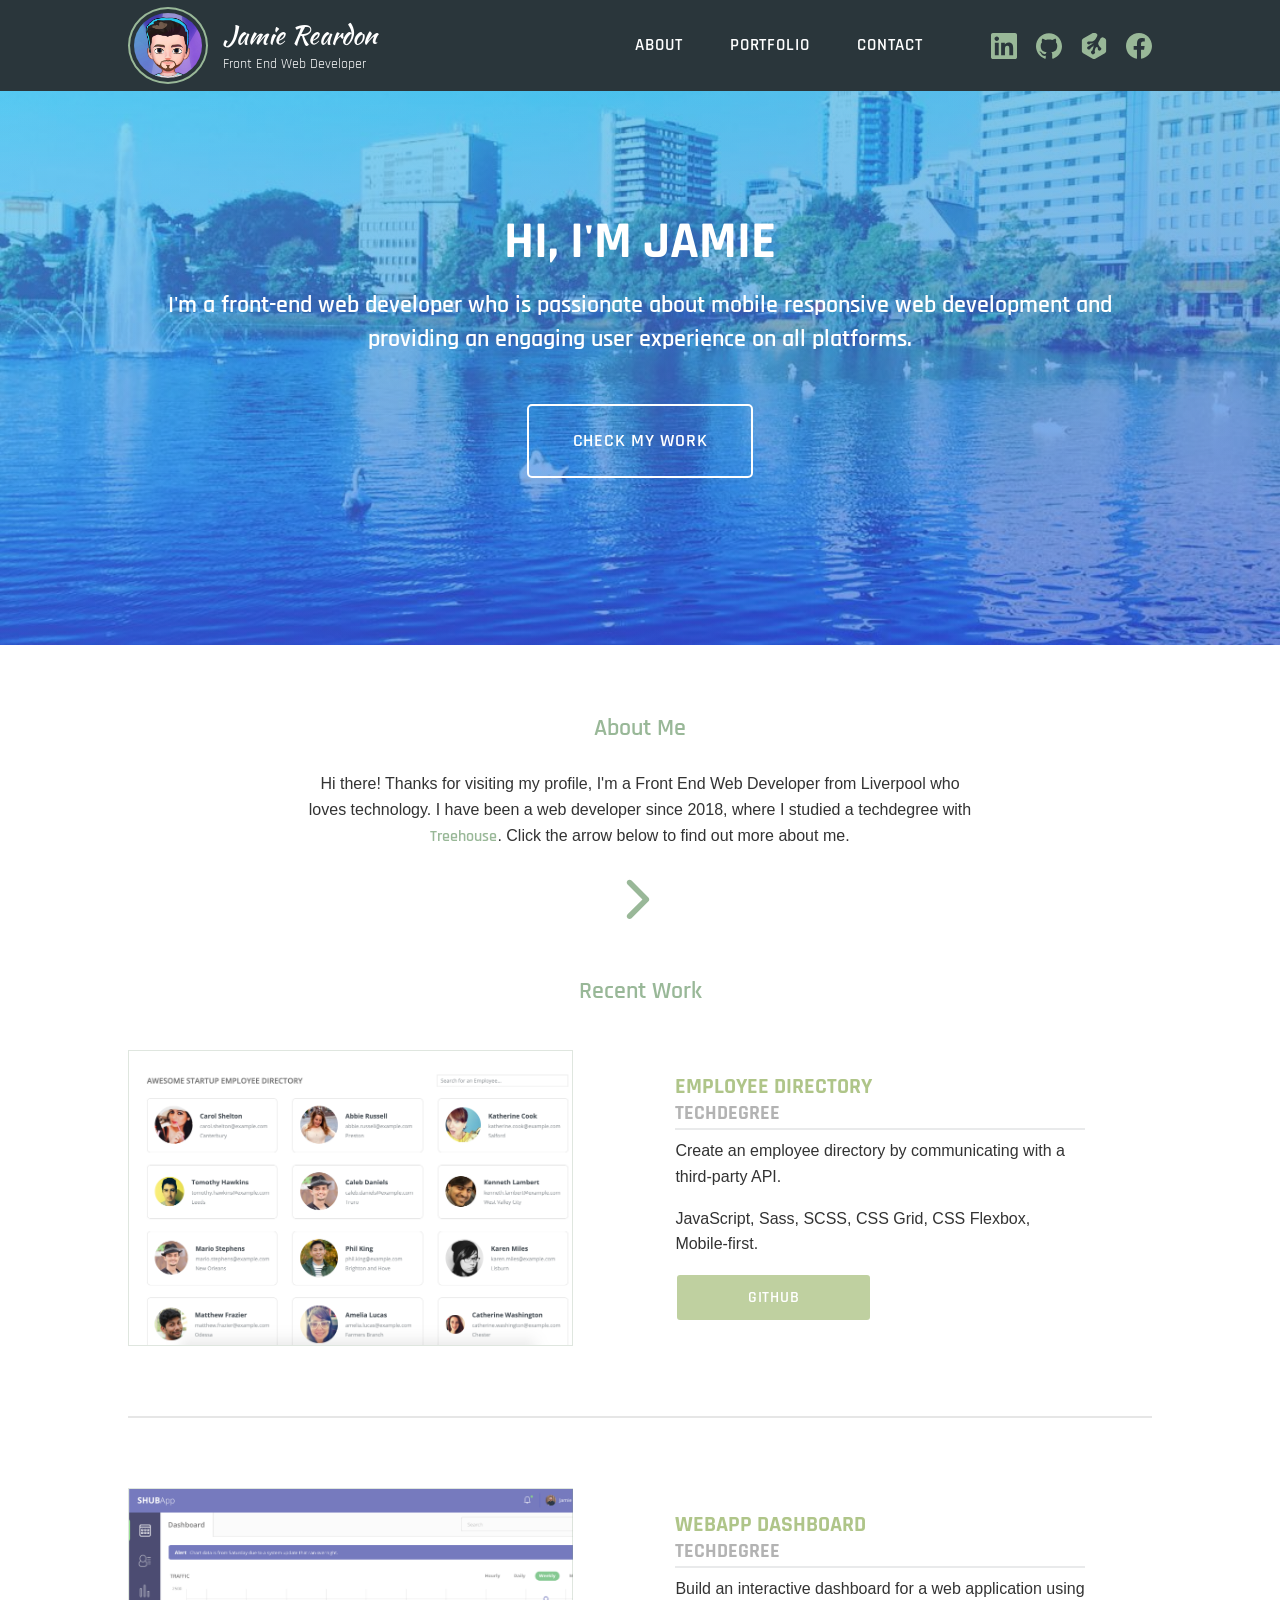
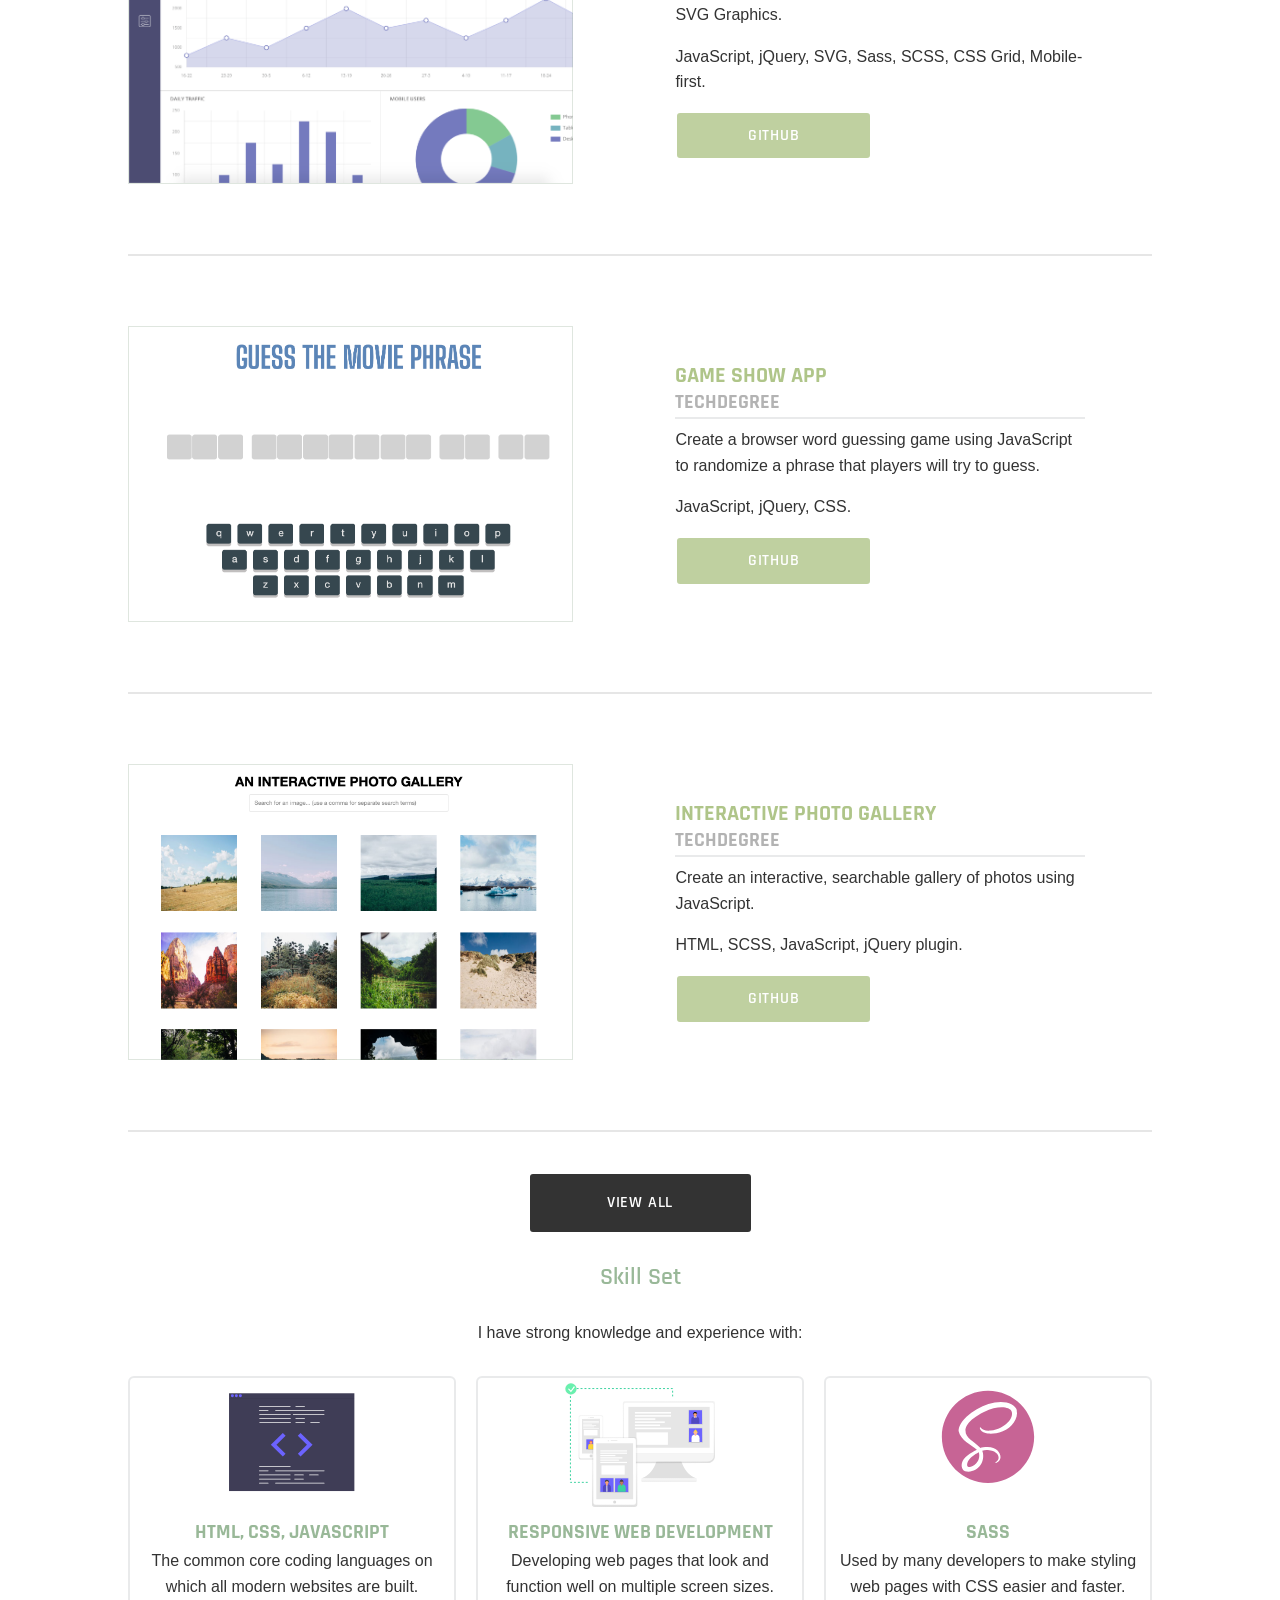
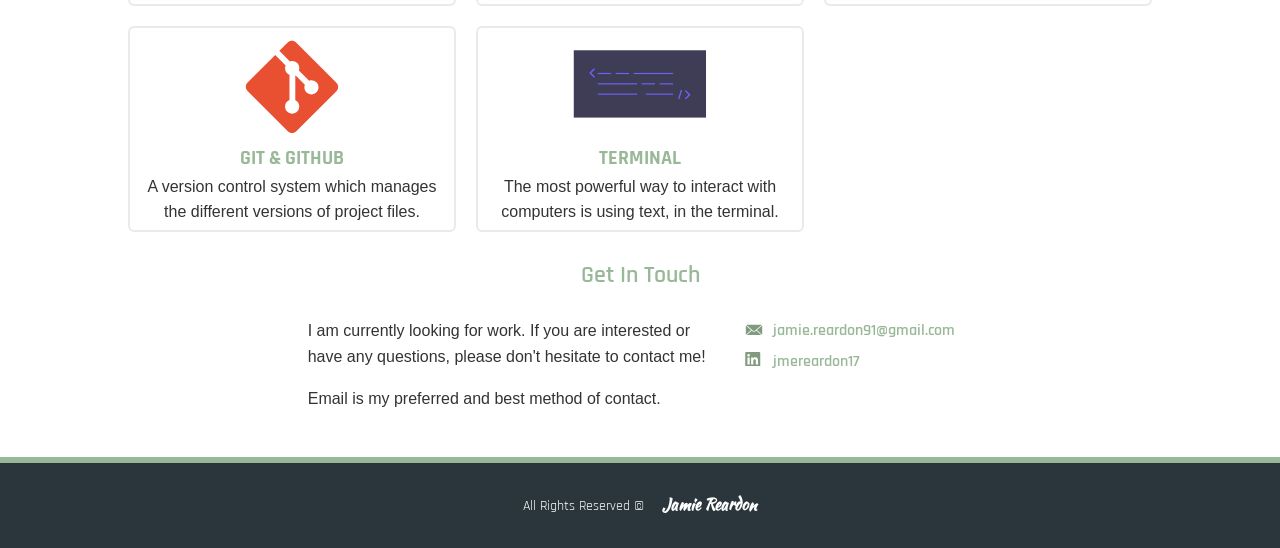
==== commit 3982093d: "Fix grammer" ====
--- a/index.html
+++ b/index.html
@@ -73,7 +73,7 @@
           <div class="about-card">
             <h3 class="headline__primary">About Me</h3>
             <div class="about-card__content">
-              <p>Hi there! Thanks for visting my profile, I'm a Front End Web Developer from Liverpool who loves technology. I have been a web developer since 2018, where I studied a techdegree with <a class="link" href="https://teamtreehouse.com" target="_blank">Treehouse</a>. Click the arrow below to find out more about me.</p>
+              <p>Hi there! Thanks for visiting my profile, I'm a Front End Web Developer from Liverpool who loves technology. I have been a web developer since 2018, where I studied a techdegree with <a class="link" href="https://teamtreehouse.com" target="_blank">Treehouse</a>. Click the arrow below to find out more about me.</p>
             </div>
             <img class="arrow animated arrow--right" src="icons/arrow-right.svg" alt="Right Angled Arrow Icon">
             <img class="arrow animated arrow--left" src="icons/arrow-left.svg" alt="Left Angled Arrow Icon">
--- a/css/main.css
+++ b/css/main.css
@@ -1,11 +1,5 @@
-.contact .list__item::before, .profile__photo {
+.profile__photo {
   border-radius: 50%;
-}
-
-.section__about {
-  content: "";
-  display: table;
-  clear: both;
 }
 
 /*! normalize.css v8.0.1 | MIT License | github.com/necolas/normalize.css */
@@ -347,6 +341,10 @@
   display: none;
 }
 
+html {
+  scroll-behavior: smooth;
+}
+
 * {
   box-sizing: border-box;
 }
@@ -363,8 +361,11 @@
   text-decoration: none;
 }
 
+p {
+  font-weight: 500;
+}
+
 h1,
-h3,
 h4 {
   margin: 0;
 }
@@ -384,83 +385,60 @@
   padding-bottom: 30px;
 }
 
+:focus {
+  outline: 0;
+}
+
 .main-header {
-  background: #2a363b;
-  text-align: center;
-  padding: 20px 0 10px;
+  background: linear-gradient(56deg, rgba(43, 46, 224, 0.15) 0%, rgba(26, 218, 182, 0.15) 100%), linear-gradient(336deg, rgba(50, 52, 221, 0.55), rgba(60, 239, 241, 0.55)), #2a363b url("../../img/background.jpg") no-repeat center/cover;
   margin-bottom: 40px;
-}
-@media (min-width: 700px) {
-  .main-header {
-    padding-bottom: 0;
-    border-bottom: 10px solid #99b898;
-  }
-}
-@media (min-width: 872px) {
-  .main-header .container {
-    display: flex;
-    flex-direction: row;
-    justify-content: space-between;
-  }
-}
-@media (min-width: 872px) {
-  .main-header .profile {
-    display: flex;
-    flex-direction: row;
-    align-items: center;
-    margin-bottom: 20px;
-  }
+  height: 645px;
+  padding-top: 91px;
+}
+.main-header .container {
+  display: flex;
+  align-items: center;
+  position: relative;
+  padding: 0 5%;
+  height: 100%;
+}
+.main-header .profile {
+  display: flex;
+  flex-direction: row;
+  align-items: center;
+  margin-right: auto;
+}
+.main-header .profile__logo {
+  margin-top: 5px;
 }
 @media (min-width: 872px) {
   .main-header .profile__logo {
     text-align: left;
-    display: flex;
-    flex-direction: column;
-  }
-}
-
-@media (min-width: 872px) {
-  nav {
-    margin-top: auto;
-    flex-basis: 66%;
-  }
+  }
+}
+
+nav {
+  height: 91px;
+  box-sizing: content-box;
+  background: #2a363b;
+  position: fixed;
+  top: 0;
+  width: 100%;
+  transition: border 0.5s;
+  z-index: 1000;
 }
 
 .nav {
-  margin-top: 1em;
-}
-@media (min-width: 700px) {
-  .nav {
-    display: flex;
-    flex-direction: row;
-    justify-content: space-evenly;
-  }
-  @supports (-ms-flow-from: flex) {
-    .nav {
-      justify-content: space-around;
-    }
-  }
+  animation-delay: 0.8s;
 }
 @media (min-width: 872px) {
   .nav {
-    margin-top: 0;
-    justify-content: flex-end;
-  }
-}
-.nav__item {
-  border: 1px solid rgba(128, 155, 127, 0.75);
-  border-top: none;
+    margin-right: 5%;
+  }
 }
 @media (min-width: 700px) {
   .nav__item {
     display: inline-block;
-    border: none;
-    flex: 0 148px;
-  }
-  @supports (-ms-flow-from: flex) {
-    .nav__item {
-      flex: 0 126px;
-    }
   }
 }
 @media (min-width: 872px) {
@@ -468,50 +446,105 @@
     margin-left: 10px;
   }
 }
-@supports (-ms-flow-from: flex) {
-  @media (min-width: 1080px) {
-    .nav__item {
-      flex-basis: 148px;
-    }
-  }
-}
-.nav__item:first-child {
-  border-top: 1px solid rgba(128, 155, 127, 0.75);
-}
-@media (min-width: 700px) {
-  .nav__item:first-child {
-    border: none;
+@media (min-width: 872px) {
+  .nav__item:nth-child(2) {
+    margin-left: 0;
+  }
+}
+.nav__item--mobile {
+  border-top: 1px solid #809B7F;
+}
+.nav__item--mobile:first-child {
+  border: none;
+}
+.nav__item--hamburger {
+  background: url("../../icons/hamburger-icon.svg") no-repeat;
+  width: 38px;
+  height: 38px;
+  cursor: pointer;
+}
+@media (min-width: 700px) {
+  .nav__item--hamburger {
+    display: none;
+  }
+}
+.nav__item--desktop {
+  display: none;
+}
+@media (min-width: 700px) {
+  .nav__item--desktop {
+    display: inline-block;
   }
 }
 .nav__link {
   display: block;
-  padding: 15px 10px;
+  padding: 0 1em;
   color: #fff;
   font-size: 1.25em;
   font-weight: 600;
   text-transform: uppercase;
   letter-spacing: 0.05em;
   text-align: center;
-  text-shadow: 0 0 8px rgba(0, 0, 0, 0.3);
+  transition: color 0.4s, background 0.4s;
+}
+@media (min-width: 700px) {
+  .nav__link {
+    font-size: 1.05em;
+  }
+}
+.nav__link:hover {
+  color: #99b898;
+}
+.nav__link--mobile {
+  padding: 0.5em 1em;
   background: #99b898;
 }
 @media (min-width: 700px) {
-  .nav__link {
-    font-size: 1.125em;
-    border-top-left-radius: 3px;
-    border-top-right-radius: 3px;
-  }
-}
-.nav__link--selected, .nav__link:hover {
+  .nav__link--mobile {
+    display: none;
+  }
+}
+.nav__link--mobile:hover {
   background: #809B7F;
 }
 
+.mobile-nav {
+  position: absolute;
+  top: 100%;
+  right: 0;
+  left: 0;
+  animation-duration: 0.5s;
+}
+
+.social-media {
+  display: none;
+}
+@media (min-width: 912px) {
+  .social-media {
+    display: block;
+  }
+}
+
+.intro-wrap {
+  text-align: center;
+  margin: 7.2em auto 0;
+  padding: 0 5%;
+  color: #fff;
+  line-height: 1.4;
+}
+@media (min-width: 700px) {
+  .intro-wrap {
+    width: 90%;
+    max-width: 1200px;
+  }
+}
+
 .container {
-  padding: 0 1em;
+  padding: 0 5%;
 }
 @media (min-width: 998px) {
   .container {
-    width: 95%;
+    width: 90%;
     margin: 0 auto;
   }
 }
@@ -531,31 +564,12 @@
   }
 }
 
-@media (min-width: 700px) {
-  .portfolio {
-    display: flex;
-    flex-direction: row;
-    flex-wrap: wrap;
-    justify-content: space-between;
-  }
-}
 .portfolio__item {
-  max-height: 250px;
   margin-bottom: 30px;
 }
-@media (min-width: 700px) {
+@media (min-width: 768px) {
   .portfolio__item {
-    flex: 0 46.6666666667%;
-  }
-}
-@media (min-width: 1024px) {
-  .portfolio__item {
-    flex-basis: 28.3333333333%;
-  }
-}
-@media (min-width: 1150px) {
-  .portfolio__item {
-    flex-basis: 46.6666666667%;
+    margin-bottom: 0;
   }
 }
 .portfolio__container {
@@ -577,6 +591,7 @@
   background-position: top;
   background-size: cover;
   width: 100%;
+  max-width: 445px;
   height: 250px;
   overflow: hidden;
   -webkit-transition: -webkit-transform 0.6s ease-out;
@@ -726,10 +741,10 @@
   padding: 0 15px;
 }
 .about-content .link {
-  color: #B4C890;
+  color: #809B7F;
 }
 .about-content .link:hover {
-  color: #809B7F;
+  color: #99b898;
 }
 
 @media (min-width: 700px) {
@@ -739,36 +754,22 @@
   }
 }
 
-@media (min-width: 700px) {
-  .primary {
-    width: 60%;
-    padding-right: 2em;
-  }
-}
-
-@media (min-width: 700px) {
-  .secondary {
-    margin-right: -5px;
-    width: 40%;
-  }
-}
-
 .profile__photo {
+  animation-delay: 0.5s;
   display: inline-block;
   background: url("../img/jamie-reardon-emoji-avatar.png") no-repeat center/cover;
   background-clip: content-box;
   padding: 4px;
   border: 2px solid #99b898;
-  width: 110px;
-  height: 105px;
+  width: 80px;
+  height: 77px;
   -webkit-transition: -webkit-filter 0.6s cubic-bezier(0.075, 0.82, 0.165, 1), -webkit-transform 0.6s cubic-bezier(0.075, 0.82, 0.165, 1), border-radius 0.6s ease, margin-right 0.5s;
   transition: filter 0.6s cubic-bezier(0.075, 0.82, 0.165, 1), transform 0.6s cubic-bezier(0.075, 0.82, 0.165, 1), border-radius 0.6s ease, margin-right 0.5s;
-}
-@media (min-width: 872px) {
+  margin-right: 8px;
+}
+@media (min-width: 480px) {
   .profile__photo {
     margin-right: 15px;
-    width: 95px;
-    height: 90px;
   }
 }
 .profile__photo:hover {
@@ -788,17 +789,6 @@
   }
 }
 
-.social-icon {
-  width: 20px;
-  margin: 5px;
-  -webkit-transition: -webkit-filter 0.3s ease-in-out;
-  transition: filter 0.3s ease-in-out;
-}
-.social-icon:hover {
-  -webkit-filter: invert(63%) sepia(24%) saturate(282%) hue-rotate(70deg) brightness(88%) contrast(93%);
-  filter: invert(63%) sepia(24%) saturate(282%) hue-rotate(70deg) brightness(88%) contrast(93%);
-}
-
 .photo-about {
   -webkit-transform: scale(1);
   transform: scale(1);
@@ -810,32 +800,53 @@
   transform: scale(1.3);
 }
 
+h1 {
+  font-size: 2.8em;
+  text-transform: uppercase;
+  margin-bottom: 0.2em;
+  transition: opacity 0.5s;
+}
+@media (min-width: 700px) {
+  h1 {
+    font-size: 3.25em;
+  }
+}
+
+h2 {
+  font-size: 20px;
+  font-weight: 600;
+  margin-top: 0;
+  transition: opacity 0.5s;
+}
+@media (min-width: 700px) {
+  h2 {
+    font-size: 24px;
+  }
+}
+
 .profile__title {
+  display: block;
   color: #fff;
   font-family: "Kaushan Script", Calibri, sans-serif;
-  font-size: 1.75em;
+  font-size: 1.4em;
   line-height: 1.2;
+}
+@media (min-width: 480px) {
+  .profile__title {
+    font-size: 1.625em;
+  }
 }
 @media not all and (min-resolution: 0.001dpcm) {
   .profile__title {
     letter-spacing: -1px;
   }
 }
-@media (min-width: 872px) and (max-width: 1024px) {
-  .profile__title {
-    font-size: 1.625em;
-  }
-}
-@media (min-width: 1025px) {
-  .profile__title {
-    font-size: 1.875em;
-  }
-}
 .profile__slogan {
+  display: inline-block;
   color: #fff;
-  font-size: 1.125em;
-}
-@media (min-width: 872px) {
+  font-size: 0.85em;
+}
+@media (min-width: 480px) {
   .profile__slogan {
     font-size: 0.9em;
   }
@@ -847,16 +858,13 @@
   font-weight: 600;
 }
 
-.intro {
-  margin-top: 0;
-}
-
 .link {
+  color: #99b898;
+  font-weight: 600;
+  transition: color 0.5s;
+}
+.link:hover {
   color: #809B7F;
-  font-weight: 600;
-}
-.link:hover {
-  color: #B4C890;
 }
 
 .name {
@@ -868,9 +876,11 @@
   text-transform: uppercase;
   font-size: 1.4375em;
   line-height: 1.2;
+  text-align: left;
 }
 .portfolio__type {
   text-transform: uppercase;
+  text-align: left;
   font-size: 1.25em;
   color: #afc589;
   display: inline-block;
@@ -910,71 +920,285 @@
   margin-left: 10px;
 }
 
+.skills__name {
+  color: #99b898;
+  text-transform: uppercase;
+  font-size: 1.25em;
+}
+
+.footer__copy {
+  font-size: 0.9em;
+  margin-right: 1em;
+}
+
 .footer {
   text-align: center;
   background: #2a363b;
   color: #fff;
-  border-top: 10px solid #99b898;
-  padding: 20px 0 10px;
-}
-.footer__info {
-  padding: 5px 1.5em;
+  border-top: 6px solid #99b898;
+  height: 91px;
+  display: flex;
+  justify-content: center;
+  align-items: center;
+}
+.footer__social-media {
+  margin-top: 10px;
+}
+@media (min-width: 912px) {
+  .footer__social-media {
+    display: none;
+  }
+}
+.footer .container {
+  width: 100%;
+}
+
+section {
+  text-align: center;
+}
+
+@media (min-width: 700px) {
+  .section__about, .section__contact {
+    max-width: 65%;
+    margin: auto;
+  }
+}
+.section__recent-work {
+  position: relative;
+}
+
+.recent-work {
+  margin: 40px 0;
+}
+.recent-work__item {
+  margin-bottom: 70px;
+}
+.recent-work__item:last-child {
+  margin-bottom: 0;
+}
+
+.project {
+  padding-bottom: 70px;
+  border-bottom: 2px solid #e6e6e6;
+}
+@media (min-width: 768px) {
+  .project {
+    display: flex;
+    align-items: center;
+  }
+}
+.project__image {
+  margin-bottom: 12px;
+  height: 296px;
+  cursor: pointer;
+  background-repeat: no-repeat;
+  background-size: cover;
+  width: 100%;
+  min-height: 250px;
+  flex: 0 45%;
+  position: relative;
+  border: 1px solid rgba(128, 155, 127, 0.25);
+}
+@media (min-width: 768px) {
+  .project__image {
+    max-width: 445px;
+    margin: 0 10% 0 0;
+  }
+}
+.project__image:hover::after {
+  opacity: 0.95;
+}
+.project__image::after {
+  display: flex;
+  justify-content: center;
+  align-items: center;
+  transition: opacity 0.5s;
+  background: #99b898;
+  position: absolute;
+  content: "View Full";
+  color: #fff;
+  text-transform: uppercase;
+  font-weight: 600;
+  font-size: 3.125em;
+  top: 0;
+  left: 0;
+  width: 100%;
+  height: 100%;
+  opacity: 0;
+}
+.project__details {
+  flex: 0 40%;
   display: flex;
   flex-direction: column;
-  flex-wrap: wrap;
-  justify-content: space-between;
-}
-@media (min-width: 440px) {
-  .footer__info {
-    flex-direction: row;
-    width: 420px;
-    margin: 0 auto;
-  }
-}
-.footer .name {
-  margin-right: 5px;
-}
-
+  justify-content: center;
+}
+@media (min-width: 768px) {
+  .project__details {
+    align-items: flex-start;
+    text-align: left;
+  }
+}
+.project__name {
+  text-transform: uppercase;
+  color: #afc589;
+  font-size: 1.375em;
+  line-height: 1.2;
+  margin: 0;
+}
+.project__type {
+  text-transform: uppercase;
+  color: #b3b3b3;
+  font-size: 1.25em;
+  border-bottom: 2px solid rgba(42, 54, 59, 0.1);
+  line-height: 1.3;
+  padding-bottom: 2px;
+  margin-bottom: 8px;
+  width: 100%;
+}
+.project__info {
+  margin: 0;
+}
+.project__links {
+  width: 100%;
+  margin-top: auto;
+}
+.project__link {
+  background: rgba(180, 200, 144, 0.85);
+  color: #fff;
+  width: 46.99%;
+  font-size: 1em;
+  font-weight: 700;
+  display: inline-block;
+  text-decoration: none;
+  text-transform: uppercase;
+  padding: 10px 0;
+  border: 2px solid #fff;
+  border-radius: 0.5em;
+  margin: 0;
+  margin-top: auto;
+  text-align: center;
+  cursor: pointer;
+  transition: background 0.5s ease-out 0.2s;
+}
 @media (min-width: 1150px) {
-  .section__welcome, .section__skills {
-    flex-basis: 39%;
+  .project__link {
+    width: 47.99%;
+  }
+}
+.project__link:hover {
+  background: #99b898;
+}
+.project__link + .project__link {
+  margin-left: 10px;
+}
+
+.portfolio {
+  margin: 45px 0 80px;
+}
+@media (min-width: 768px) {
+  .portfolio {
+    display: grid;
+    grid-template-columns: 1fr 1fr;
+    gap: 50px;
+  }
+}
+@media (min-width: 912px) {
+  .portfolio {
+    column-gap: 90px;
+  }
+}
+.portfolio .project {
+  display: block;
+  padding-bottom: 0;
+  margin-bottom: 0;
+  border-bottom: none;
+  position: relative;
+  overflow: hidden;
+}
+.portfolio .project__image, .portfolio .project__overlay {
+  transition: transform 0.6s ease-out;
+}
+.portfolio .project:hover .project__image {
+  transform: translateX(-100%);
+}
+.portfolio .project:hover .project__overlay {
+  transform: translateX(0);
+}
+.portfolio .project__image {
+  cursor: auto;
+  max-width: 100%;
+  margin-right: 0;
+  background-position: top;
+}
+.portfolio .project__image:hover::after {
+  display: none;
+}
+
+.skills {
+  margin-top: 30px;
+}
+@media (min-width: 700px) {
+  .skills {
+    display: grid;
+    grid-template-columns: 1fr 1fr;
+    gap: 20px;
   }
 }
 @media (min-width: 1150px) {
-  .section__portfolio {
-    flex-basis: 57%;
-  }
-}
-@media (min-width: 1150px) {
-  .section__skills {
-    margin-top: -430px;
+  .skills {
+    grid-template-columns: repeat(3, 1fr);
   }
 }
 .skills__item {
+  display: flex;
+  flex-direction: column;
+  flex: 0 300px;
+  position: relative;
   font-weight: 600;
-  color: #fff;
-  display: inline-block;
-  margin-right: 2px;
-  margin-bottom: 6px;
-  background: #809B7F;
-  padding: 5px 10px;
+  color: #333;
+  border: 2px solid rgba(42, 54, 59, 0.1);
+  padding: 5px;
   border-radius: 6px;
-}
-.skills__item:nth-child(odd) {
-  background: #B4C890;
-}
-
+  margin-bottom: 30px;
+  opacity: 0;
+}
+@media (min-width: 700px) {
+  .skills__item {
+    margin-bottom: 0;
+  }
+}
+.skills__info {
+  margin: 0;
+}
+
+@media (min-width: 700px) {
+  .general-info,
+.contact {
+    display: inline-block;
+    text-align: left;
+  }
+}
+
+@media (min-width: 700px) {
+  .general-info {
+    width: 65%;
+    padding-right: 2em;
+    vertical-align: top;
+  }
+}
+.general-info p:first-child {
+  margin-top: 0;
+}
+
+@media (min-width: 700px) {
+  .contact {
+    width: 35%;
+    margin-right: -5px;
+  }
+}
 .contact .list__item {
   margin-bottom: 5px;
 }
-.contact .list__item::before {
-  content: "";
-  display: inline-block;
-  background: #B4C890;
-  width: 8px;
-  height: 8px;
-  margin-right: 5px;
-}
 .contact .list__desc {
   color: #99b898;
 }
@@ -982,4 +1206,296 @@
   margin-left: 5px;
 }
 
+.hidden {
+  display: none;
+}
+
+.arrow {
+  width: 60px;
+  cursor: pointer;
+  transition: transform 0.3s, opacity 0.5s;
+}
+.arrow--left {
+  transform: translateX(-300vh);
+}
+.arrow--right {
+  margin-right: -60px;
+}
+
+.macbook {
+  width: 100px;
+  opacity: 0.15;
+  position: absolute;
+  top: 80px;
+  right: 0;
+  z-index: -1;
+}
+@media (min-width: 480px) {
+  .macbook {
+    width: 180px;
+  }
+}
+@media (min-width: 700px) {
+  .macbook {
+    right: -112px;
+    opacity: 0.2;
+  }
+}
+@media (min-width: 912px) {
+  .macbook {
+    right: -142px;
+  }
+}
+
+.css-icon {
+  transform: rotate(-40deg);
+  position: absolute;
+  top: 187px;
+  left: -32px;
+  z-index: -1;
+}
+
+.html-icon {
+  transform: rotate(-40deg);
+  position: absolute;
+  top: 73px;
+  left: -25px;
+  z-index: -1;
+}
+
+.js-icon {
+  transform: rotate(-40deg);
+  position: absolute;
+  top: 281px;
+  left: 13px;
+  z-index: -1;
+}
+
+.html-icon,
+.css-icon,
+.js-icon {
+  width: 50px;
+  left: 5%;
+  opacity: 0.15;
+}
+@media (min-width: 480px) {
+  .html-icon,
+.css-icon,
+.js-icon {
+    width: 70px;
+  }
+}
+@media (min-width: 700px) {
+  .html-icon,
+.css-icon,
+.js-icon {
+    opacity: 0.2;
+    left: -93px;
+  }
+}
+
+.close-icon {
+  cursor: pointer;
+  font-size: 3.5em;
+  color: #99b898;
+  position: absolute;
+  top: -20px;
+  right: 10px;
+}
+
+.skills__item > .skills__image {
+  width: 190px;
+  margin: 0 auto auto;
+}
+@media (min-width: 700px) {
+  .skills__item > .skills__image {
+    max-width: 150px;
+  }
+}
+
+.email-icon {
+  width: 20px;
+}
+
+.linkedin-icon {
+  width: 20px;
+}
+
+.icon-linkedin {
+  background: url("../icons/linkedin.svg") no-repeat;
+  width: 26px;
+  height: 26px;
+  display: inline-block;
+  margin-left: 15px;
+  text-indent: -9999px;
+  -webkit-transition: -webkit-filter 0.3s ease-in-out;
+  transition: filter 0.3s ease-in-out;
+}
+.icon-linkedin:hover {
+  -webkit-filter: invert(63%) sepia(24%) saturate(282%) hue-rotate(70deg) brightness(88%) contrast(93%);
+  filter: contrast(30%) saturate(100%) invert(20%) hue-rotate(5deg);
+}
+
+.icon-github {
+  background: url("../icons/github.svg") no-repeat;
+  width: 26px;
+  height: 26px;
+  display: inline-block;
+  margin-left: 15px;
+  text-indent: -9999px;
+  -webkit-transition: -webkit-filter 0.3s ease-in-out;
+  transition: filter 0.3s ease-in-out;
+}
+.icon-github:hover {
+  -webkit-filter: invert(63%) sepia(24%) saturate(282%) hue-rotate(70deg) brightness(88%) contrast(93%);
+  filter: contrast(30%) saturate(100%) invert(20%) hue-rotate(5deg);
+}
+
+.icon-treehouse {
+  background: url("../icons/treehouse.svg") no-repeat;
+  width: 26px;
+  height: 26px;
+  display: inline-block;
+  margin-left: 15px;
+  text-indent: -9999px;
+  -webkit-transition: -webkit-filter 0.3s ease-in-out;
+  transition: filter 0.3s ease-in-out;
+}
+.icon-treehouse:hover {
+  -webkit-filter: invert(63%) sepia(24%) saturate(282%) hue-rotate(70deg) brightness(88%) contrast(93%);
+  filter: contrast(30%) saturate(100%) invert(20%) hue-rotate(5deg);
+}
+
+.icon-facebook {
+  background: url("../icons/facebook.svg") no-repeat;
+  width: 26px;
+  height: 26px;
+  display: inline-block;
+  margin-left: 15px;
+  text-indent: -9999px;
+  -webkit-transition: -webkit-filter 0.3s ease-in-out;
+  transition: filter 0.3s ease-in-out;
+}
+.icon-facebook:hover {
+  -webkit-filter: invert(63%) sepia(24%) saturate(282%) hue-rotate(70deg) brightness(88%) contrast(93%);
+  filter: contrast(30%) saturate(100%) invert(20%) hue-rotate(5deg);
+}
+
+.icon-linkedin {
+  margin-left: 0;
+}
+
+.btn {
+  cursor: pointer;
+  font-weight: 600;
+  text-transform: uppercase;
+  border: 2px solid #fff;
+  display: inline-block;
+  text-align: center;
+  text-decoration: none;
+  border-radius: 5px;
+  letter-spacing: 0.05em;
+  transition: background 0.5s ease-out 0.2s, color 0.5s ease-out 0.2s;
+}
+.btn--work {
+  transition: opacity 0.5s, background 0.5s ease-out 0.2s, color 0.5s ease-out 0.2s;
+  color: #fff;
+  margin: 1.5em auto 0;
+  font-size: 1.15em;
+  padding: 1.2em 1em;
+}
+@media (min-width: 700px) {
+  .btn--work {
+    width: 225.27px;
+  }
+}
+.btn--work:hover {
+  background: #fff;
+  color: #3D8FE3;
+}
+.btn--all-projects {
+  color: #fff;
+  background: #333;
+  padding: 1em 0;
+  width: 150px;
+}
+@media (min-width: 700px) {
+  .btn--all-projects {
+    width: 22%;
+    max-width: 225px;
+  }
+}
+.btn--all-projects:hover {
+  background: #99b898;
+  color: #fff;
+}
+
+.about-card {
+  position: relative;
+}
+.about-card__content {
+  margin-bottom: 30px;
+}
+
+.overlay {
+  position: fixed;
+  background: rgba(51, 51, 51, 0.8);
+  top: 91px;
+  right: 0;
+  bottom: 0;
+  left: 0;
+  z-index: 1;
+}
+
+.modal {
+  position: fixed;
+  background: #fff;
+  background-size: contain;
+  background-repeat: no-repeat;
+  background-position: center;
+  border: 2px solid #99b898;
+  border-radius: 4px;
+  top: 91px;
+  right: 0;
+  bottom: 3%;
+  left: 0;
+  height: 80vh;
+  max-width: 945.718px;
+  margin: auto;
+  z-index: 1;
+}
+@media (min-width: 2560px) {
+  .modal {
+    bottom: 25vh;
+    height: 50vh;
+  }
+}
+
+.project__overlay {
+  display: flex;
+  flex-direction: column;
+  justify-content: center;
+  align-items: center;
+  position: absolute;
+  top: 0;
+  right: 0;
+  bottom: 0;
+  left: 0;
+  transform: translateX(100%);
+  background: #99b898;
+  padding: 20px;
+  color: #fff;
+  text-align: center;
+}
+.project__overlay .project__name {
+  color: #fff;
+}
+.project__overlay .project__type {
+  color: #809B7F;
+  border-bottom-color: rgba(42, 54, 59, 0.1);
+}
+.project__overlay .project__link:hover {
+  background: #809B7F;
+}
+
 /*# sourceMappingURL=main.css.map */
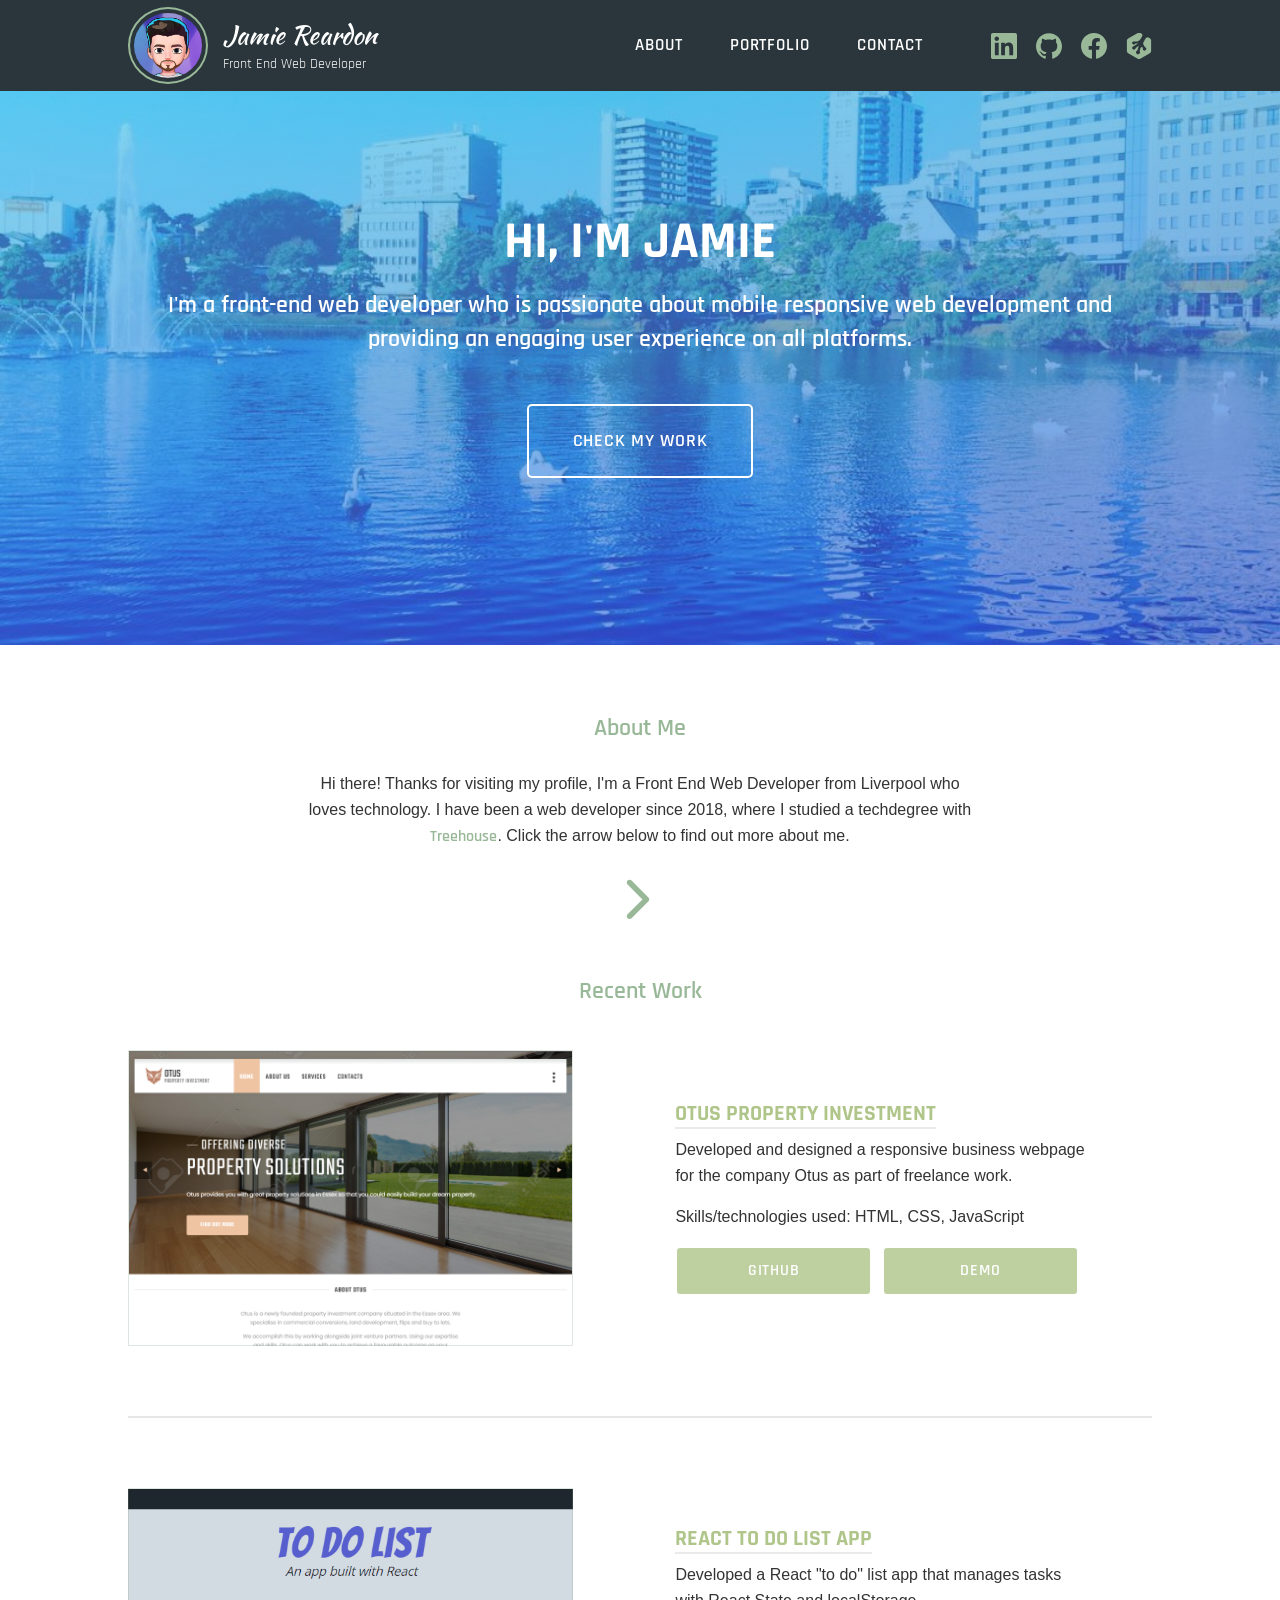
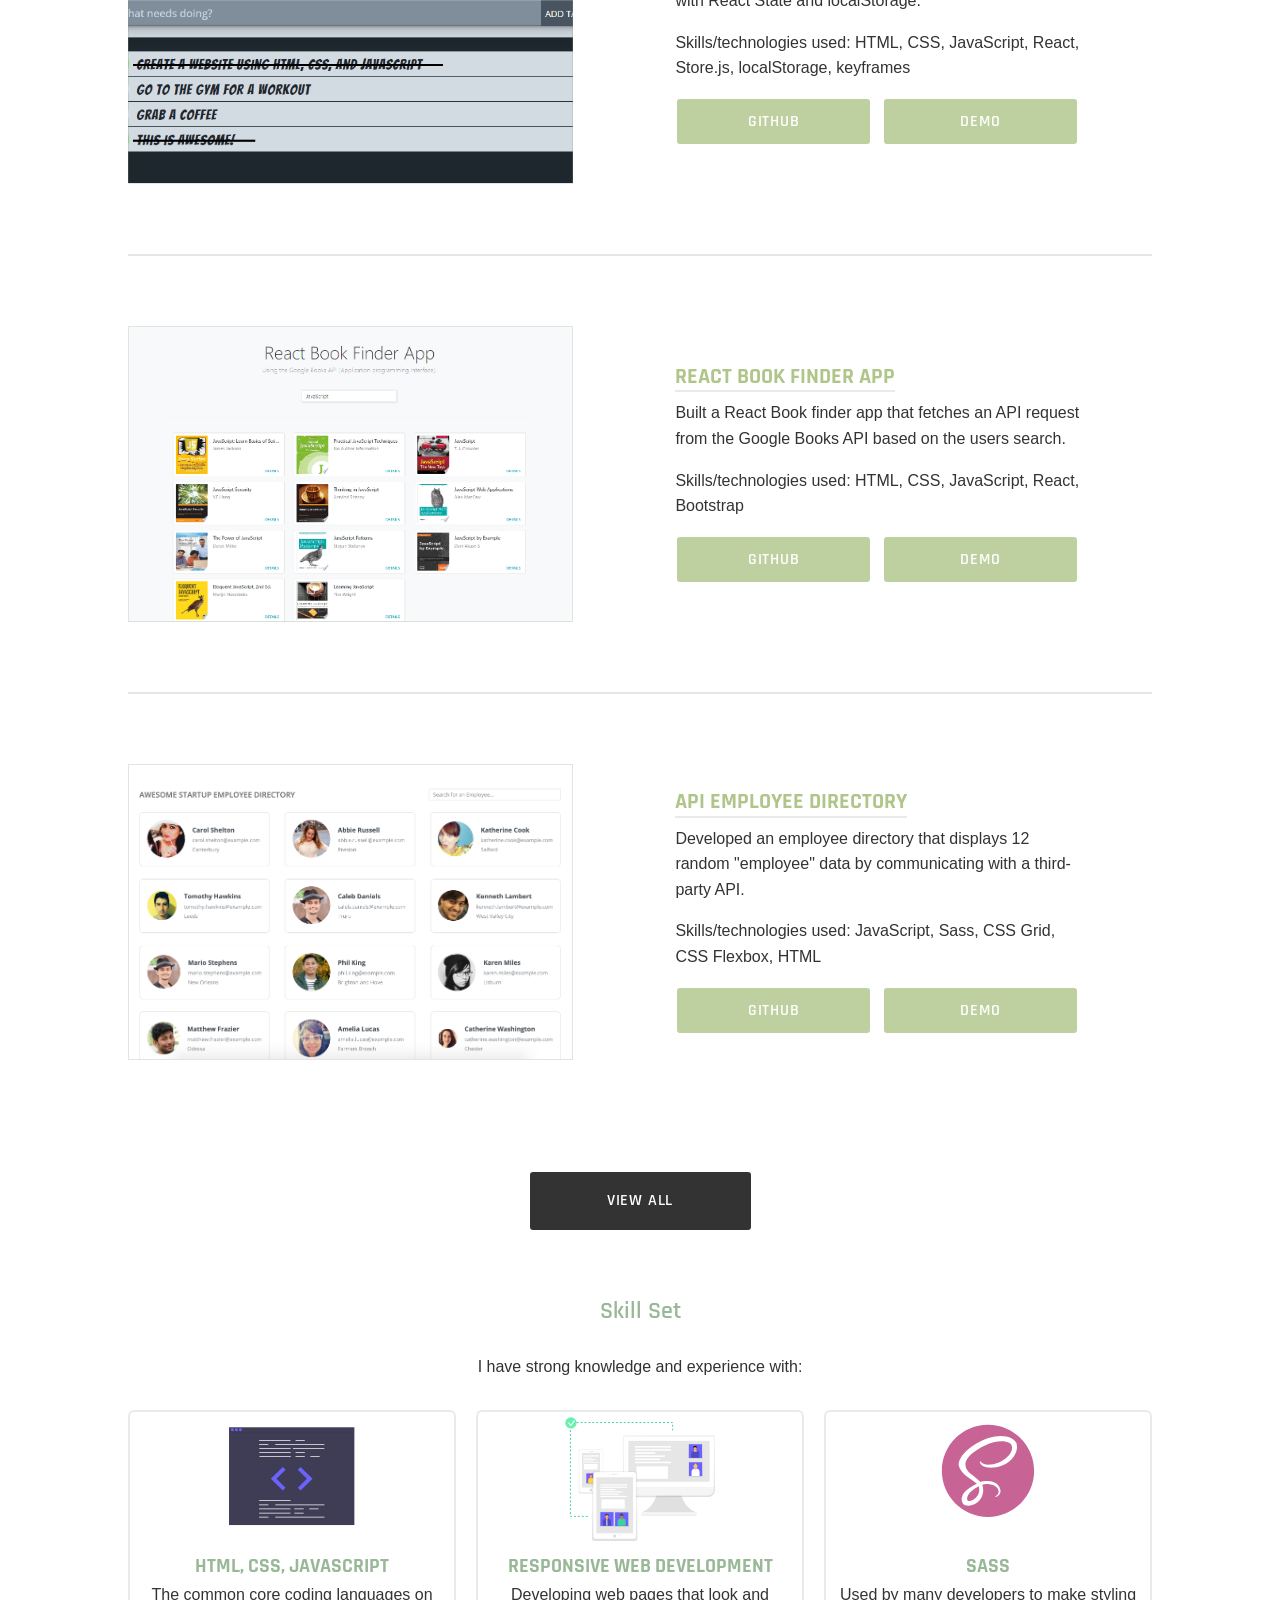
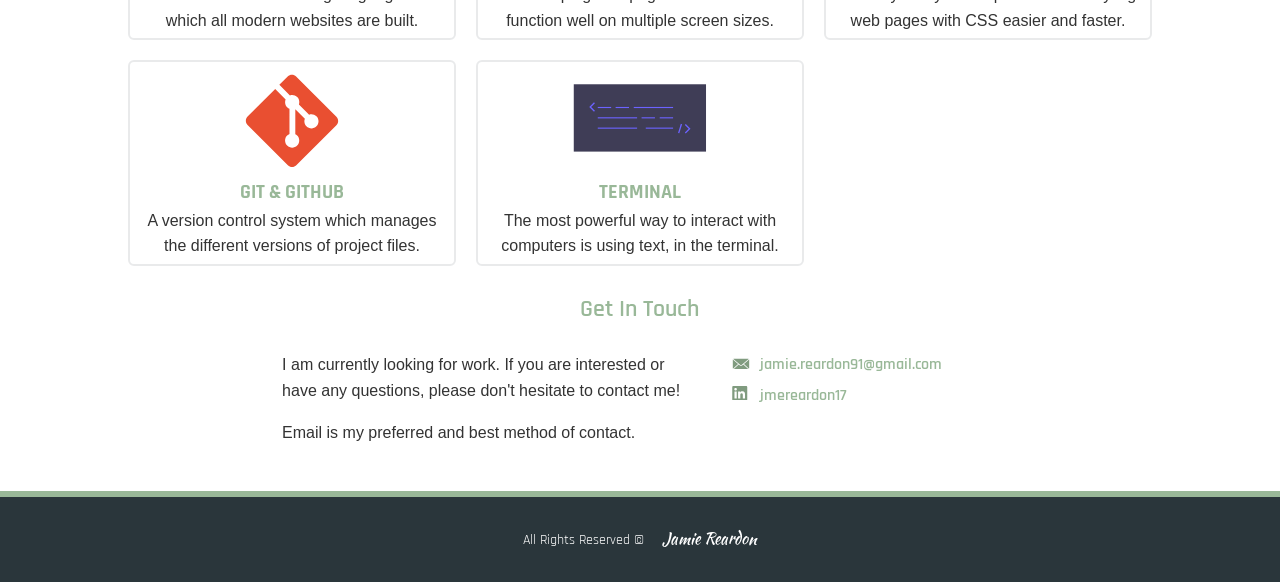
==== commit ab197fd3: "Update social icons" ====
--- a/index.html
+++ b/index.html
@@ -50,8 +50,8 @@
           <div class="social-media animated bounceInRight">
             <a class="icon-linkedin" href="https://www.linkedin.com/in/jmereardon17" target="_blank">LinkedIn</a>
             <a class="icon-github" href="https://www.github.com/jmereardon17" target="_blank">GitHub</a>
+            <a class="icon-facebook" href="https://www.facebook.com/jme.reardon17" target="_blank">Facebook</a>
             <a class="icon-treehouse" href="https://teamtreehouse.com/jamiereardon" target="_blank">Treehouse</a>
-            <a class="icon-facebook" href="https://www.facebook.com/jme.reardon17" target="_blank">Facebook</a>
           </div>
 
         </div>
--- a/css/main.css
+++ b/css/main.css
@@ -385,12 +385,22 @@
   padding-bottom: 30px;
 }
 
+fieldset {
+  margin: 0;
+  padding: 0;
+  border: none;
+}
+
+legend {
+  display: block;
+}
+
 :focus {
   outline: 0;
 }
 
 .main-header {
-  background: linear-gradient(56deg, rgba(43, 46, 224, 0.15) 0%, rgba(26, 218, 182, 0.15) 100%), linear-gradient(336deg, rgba(50, 52, 221, 0.55), rgba(60, 239, 241, 0.55)), #2a363b url("../../img/background.jpg") no-repeat center/cover;
+  background: linear-gradient(56deg, rgba(43, 46, 224, 0.15) 0%, rgba(26, 218, 182, 0.15) 100%), linear-gradient(336deg, rgba(50, 52, 221, 0.55), rgba(60, 239, 241, 0.55)), #2a363b url("../img/background.jpg") no-repeat center/cover;
   margin-bottom: 40px;
   height: 645px;
   padding-top: 91px;
@@ -505,7 +515,7 @@
   }
 }
 .nav__link--mobile:hover {
-  background: #809B7F;
+  background: #2a363b;
 }
 
 .mobile-nav {
@@ -542,6 +552,9 @@
 .container {
   padding: 0 5%;
 }
+.container--services {
+  padding: 0;
+}
 @media (min-width: 998px) {
   .container {
     width: 90%;
@@ -550,7 +563,7 @@
 }
 @media (min-width: 1150px) {
   .container {
-    max-width: 1200px;
+    max-width: 1260px;
   }
 }
 
@@ -618,7 +631,7 @@
 
 @media (min-width: 1024px) {
   .portfolio--full .portfolio__item {
-    flex-basis: 28.3333333333%;
+    flex-basis: 28.5714285714%;
   }
 }
 .portfolio--full .portfolio__container:hover .portfolio__img--1 {
@@ -838,7 +851,7 @@
 }
 @media not all and (min-resolution: 0.001dpcm) {
   .profile__title {
-    letter-spacing: -1px;
+    letter-spacing: -0.1px;
   }
 }
 .profile__slogan {
@@ -869,7 +882,11 @@
 
 .name {
   font-family: "Kaushan Script", Calibri, sans-serif;
-  font-weight: 700;
+}
+@media not all and (min-resolution: 0.001dpcm) {
+  .name {
+    letter-spacing: -0.1px;
+  }
 }
 
 .portfolio__name {
@@ -931,6 +948,10 @@
   margin-right: 1em;
 }
 
+.profile-logo--dark {
+  background: #2a363b;
+}
+
 .footer {
   text-align: center;
   background: #2a363b;
@@ -958,7 +979,7 @@
 }
 
 @media (min-width: 700px) {
-  .section__about, .section__contact {
+  .section__about {
     max-width: 65%;
     margin: auto;
   }
@@ -966,6 +987,15 @@
 .section__recent-work {
   position: relative;
 }
+.section__skills, .section__contact {
+  margin-top: 60px;
+}
+@media (min-width: 912px) {
+  .section__contact {
+    max-width: 70%;
+    margin: auto;
+  }
+}
 
 .recent-work {
   margin: 40px 0;
@@ -975,6 +1005,9 @@
 }
 .recent-work__item:last-child {
   margin-bottom: 0;
+}
+.recent-work__item:last-child .project {
+  border-bottom: none;
 }
 
 .project {
@@ -993,11 +1026,12 @@
   cursor: pointer;
   background-repeat: no-repeat;
   background-size: cover;
+  background-position: top;
   width: 100%;
   min-height: 250px;
   flex: 0 45%;
   position: relative;
-  border: 1px solid rgba(128, 155, 127, 0.25);
+  border: 0.5px solid rgba(128, 155, 127, 0.25);
 }
 @media (min-width: 768px) {
   .project__image {
@@ -1017,11 +1051,12 @@
   position: absolute;
   content: "View Full";
   color: #fff;
+  border-right: 2px solid #99b898;
   text-transform: uppercase;
   font-weight: 600;
   font-size: 3.125em;
   top: 0;
-  left: 0;
+  left: -1px;
   width: 100%;
   height: 100%;
   opacity: 0;
@@ -1044,6 +1079,8 @@
   font-size: 1.375em;
   line-height: 1.2;
   margin: 0;
+  border-bottom: 2px solid rgba(42, 54, 59, 0.1);
+  margin-bottom: 8px;
 }
 .project__type {
   text-transform: uppercase;
@@ -1093,7 +1130,7 @@
 }
 
 .portfolio {
-  margin: 45px 0 80px;
+  margin: 60px 0 80px;
 }
 @media (min-width: 768px) {
   .portfolio {
@@ -1132,6 +1169,9 @@
 }
 .portfolio .project__image:hover::after {
   display: none;
+}
+.portfolio .project__link {
+  border-color: rgba(255, 255, 255, 0.6);
 }
 
 .skills {
@@ -1157,7 +1197,7 @@
   font-weight: 600;
   color: #333;
   border: 2px solid rgba(42, 54, 59, 0.1);
-  padding: 5px;
+  padding: 5px 10px;
   border-radius: 6px;
   margin-bottom: 30px;
   opacity: 0;
@@ -1181,7 +1221,7 @@
 
 @media (min-width: 700px) {
   .general-info {
-    width: 65%;
+    width: 62%;
     padding-right: 2em;
     vertical-align: top;
   }
@@ -1192,7 +1232,7 @@
 
 @media (min-width: 700px) {
   .contact {
-    width: 35%;
+    width: 38%;
     margin-right: -5px;
   }
 }
@@ -1208,6 +1248,17 @@
 
 .hidden {
   display: none;
+}
+
+.error {
+  color: #ce0000;
+  font-weight: 700;
+}
+
+.flex-group {
+  display: flex;
+  flex-wrap: wrap;
+  align-items: center;
 }
 
 .arrow {
@@ -1266,7 +1317,7 @@
 .js-icon {
   transform: rotate(-40deg);
   position: absolute;
-  top: 281px;
+  top: 305px;
   left: 13px;
   z-index: -1;
 }
@@ -1328,12 +1379,11 @@
   display: inline-block;
   margin-left: 15px;
   text-indent: -9999px;
-  -webkit-transition: -webkit-filter 0.3s ease-in-out;
-  transition: filter 0.3s ease-in-out;
+  -webkit-transition: opacity 0.3s ease-out;
+  transition: opacity 0.3s ease-out;
 }
 .icon-linkedin:hover {
-  -webkit-filter: invert(63%) sepia(24%) saturate(282%) hue-rotate(70deg) brightness(88%) contrast(93%);
-  filter: contrast(30%) saturate(100%) invert(20%) hue-rotate(5deg);
+  opacity: 0.5;
 }
 
 .icon-github {
@@ -1343,12 +1393,11 @@
   display: inline-block;
   margin-left: 15px;
   text-indent: -9999px;
-  -webkit-transition: -webkit-filter 0.3s ease-in-out;
-  transition: filter 0.3s ease-in-out;
+  -webkit-transition: opacity 0.3s ease-out;
+  transition: opacity 0.3s ease-out;
 }
 .icon-github:hover {
-  -webkit-filter: invert(63%) sepia(24%) saturate(282%) hue-rotate(70deg) brightness(88%) contrast(93%);
-  filter: contrast(30%) saturate(100%) invert(20%) hue-rotate(5deg);
+  opacity: 0.5;
 }
 
 .icon-treehouse {
@@ -1358,12 +1407,11 @@
   display: inline-block;
   margin-left: 15px;
   text-indent: -9999px;
-  -webkit-transition: -webkit-filter 0.3s ease-in-out;
-  transition: filter 0.3s ease-in-out;
+  -webkit-transition: opacity 0.3s ease-out;
+  transition: opacity 0.3s ease-out;
 }
 .icon-treehouse:hover {
-  -webkit-filter: invert(63%) sepia(24%) saturate(282%) hue-rotate(70deg) brightness(88%) contrast(93%);
-  filter: contrast(30%) saturate(100%) invert(20%) hue-rotate(5deg);
+  opacity: 0.5;
 }
 
 .icon-facebook {
@@ -1373,12 +1421,11 @@
   display: inline-block;
   margin-left: 15px;
   text-indent: -9999px;
-  -webkit-transition: -webkit-filter 0.3s ease-in-out;
-  transition: filter 0.3s ease-in-out;
+  -webkit-transition: opacity 0.3s ease-out;
+  transition: opacity 0.3s ease-out;
 }
 .icon-facebook:hover {
-  -webkit-filter: invert(63%) sepia(24%) saturate(282%) hue-rotate(70deg) brightness(88%) contrast(93%);
-  filter: contrast(30%) saturate(100%) invert(20%) hue-rotate(5deg);
+  opacity: 0.5;
 }
 
 .icon-linkedin {
@@ -1498,4 +1545,134 @@
   background: #809B7F;
 }
 
+.service-form {
+  max-width: 980px;
+  margin: auto;
+}
+@media (min-width: 768px) {
+  .service-form {
+    margin-top: 50px;
+  }
+}
+.service-form__banner {
+  position: relative;
+  top: 50px;
+  padding: 20px 30px;
+  z-index: 1;
+}
+@media (min-width: 768px) {
+  .service-form__banner {
+    max-width: 315px;
+    margin: auto;
+  }
+}
+.service-form__fieldset {
+  text-align: left;
+  border: 1px solid #e6e6e6;
+  background: #fff;
+  padding: 20px 10px;
+  position: relative;
+  margin-bottom: 20px;
+}
+@media (min-width: 768px) {
+  .service-form__fieldset {
+    padding-left: 30px;
+    padding-right: 30px;
+  }
+}
+.service-form__fieldset--first {
+  padding-top: 90px;
+}
+.service-form__fieldset p + .service-form__group {
+  margin-top: 0;
+}
+.service-form__legend {
+  position: absolute;
+  font-size: 1.4em;
+}
+.service-form__step {
+  background: #99b898;
+  border-radius: 100px;
+  display: inline-block;
+  color: #fff;
+  width: 40px;
+  height: 40px;
+  text-align: center;
+  padding: 5px 0;
+  line-height: 1.4;
+  margin-right: 7px;
+  font-weight: 600;
+}
+.service-form__description {
+  margin-top: 55px;
+}
+@media (min-width: 768px) {
+  .service-form__description {
+    padding: 15px 20px;
+    border: 1px solid #e6e6e6;
+  }
+}
+.service-form__description p {
+  margin: 10px 0;
+}
+.service-form__description p:first-child {
+  margin-top: 0;
+}
+.service-form__title {
+  display: inline-block;
+  margin: 0;
+}
+.service-form__group {
+  margin-top: 55px;
+}
+.service-form__group + .service-form__group {
+  margin-top: 10px;
+}
+.service-form__label {
+  display: block;
+  margin-bottom: 3px;
+  font-weight: 500;
+  cursor: pointer;
+}
+.service-form__label--expanded {
+  flex: 1 0 100%;
+  margin-bottom: 10px;
+}
+.service-form__input {
+  line-height: 1;
+  padding: 8px 10px;
+  border: 1px solid #e6e6e6;
+  width: 100%;
+  margin-bottom: 7px;
+  font-weight: 500;
+}
+@media (min-width: 768px) {
+  .service-form__input {
+    width: 280px;
+  }
+}
+.service-form__input:focus {
+  border-color: #99b898;
+}
+.service-form__input--radio {
+  width: auto;
+  margin-bottom: 0;
+  margin-right: 5px;
+}
+.service-form__input--radio + .service-form__label {
+  margin-bottom: 0;
+  margin-right: 15px;
+}
+.service-form__input--textarea {
+  line-height: inherit;
+}
+@media (min-width: 768px) {
+  .service-form__input--textarea {
+    width: 100%;
+  }
+}
+.service-form__question {
+  font-weight: 600;
+}
+
 /*# sourceMappingURL=main.css.map */
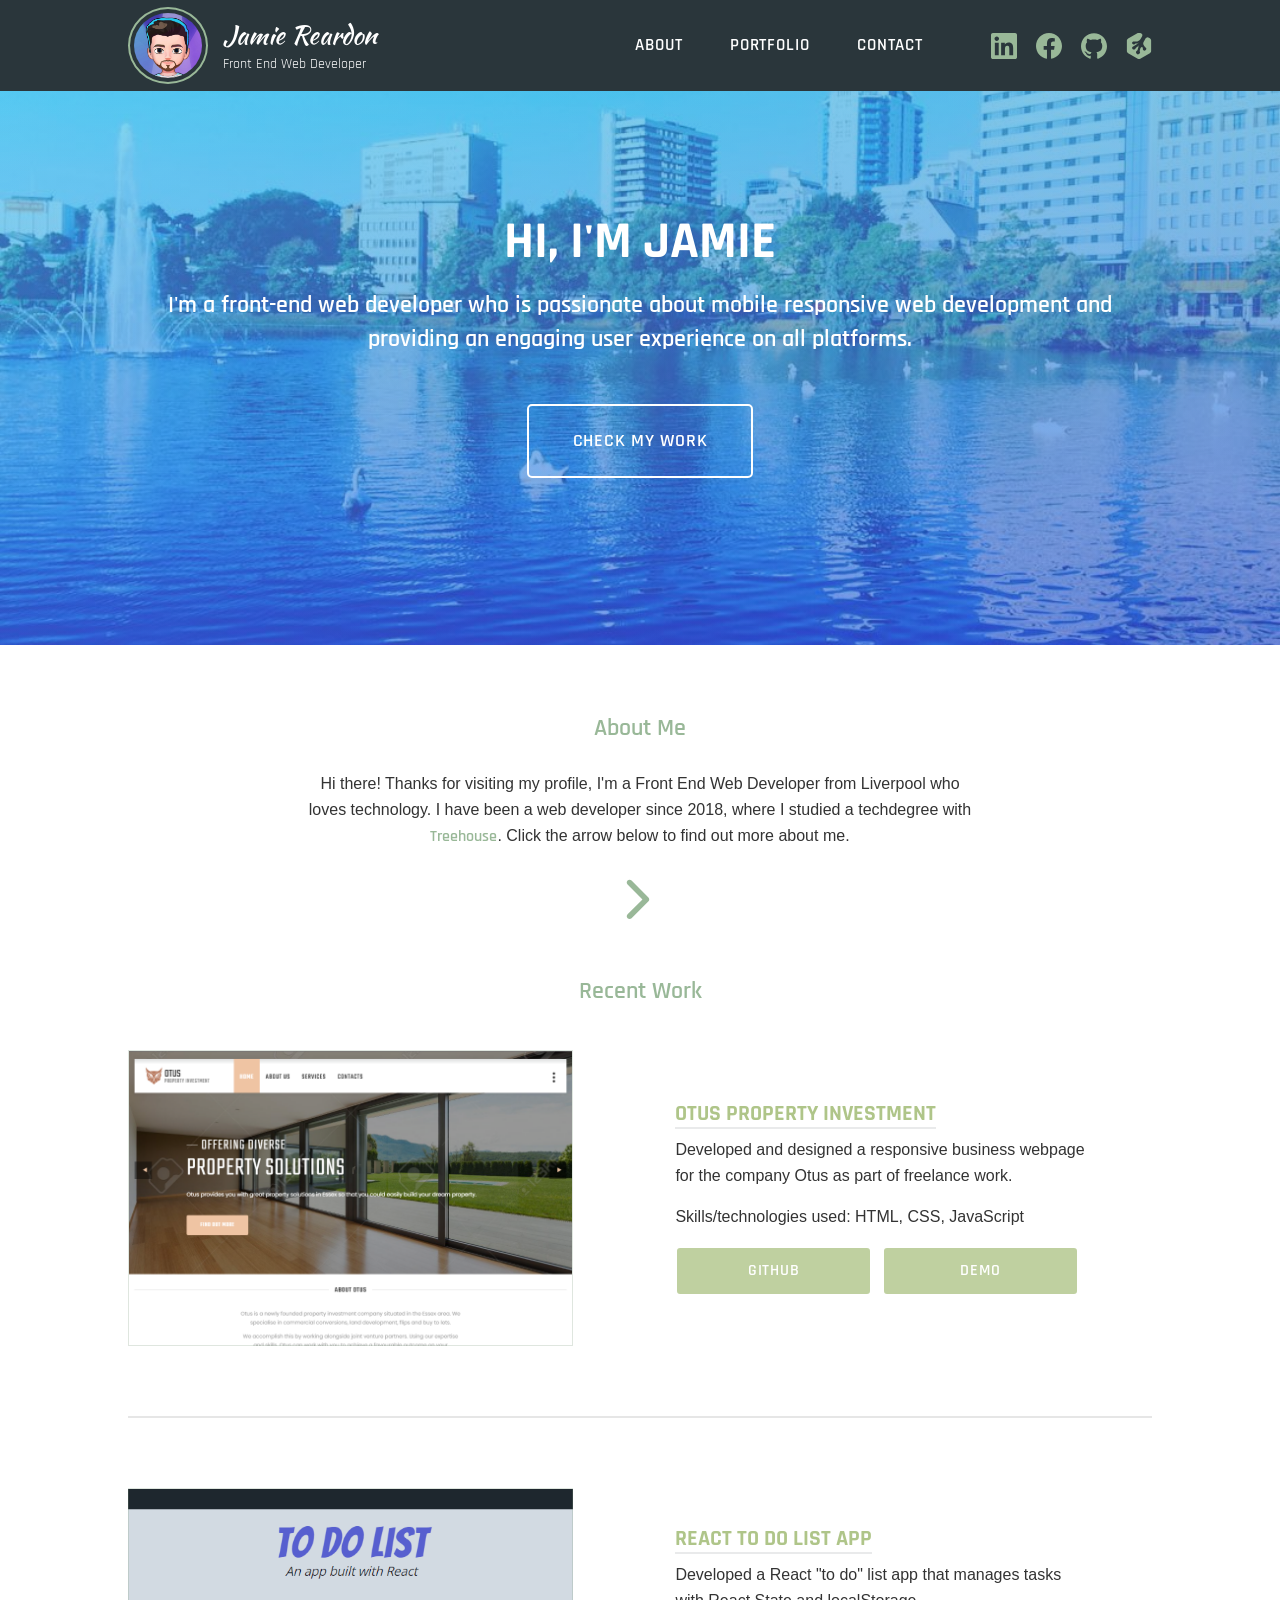
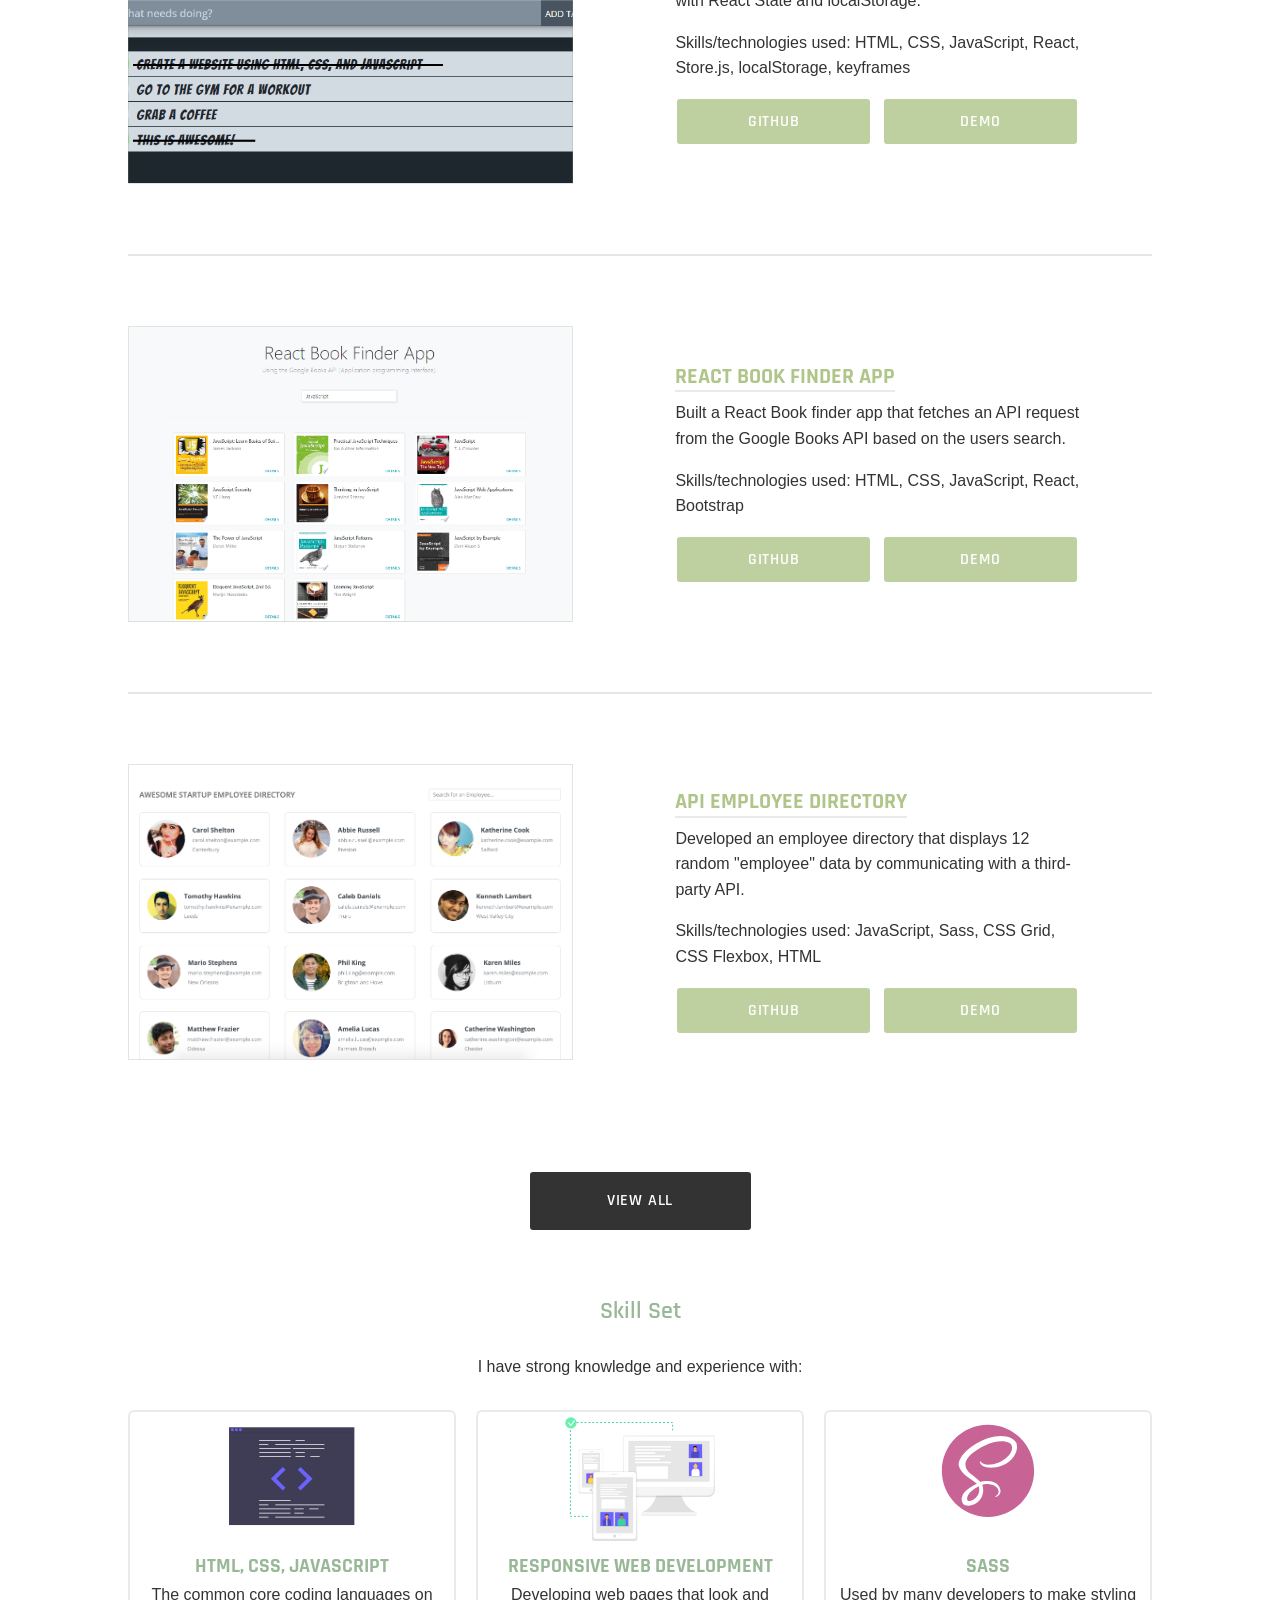
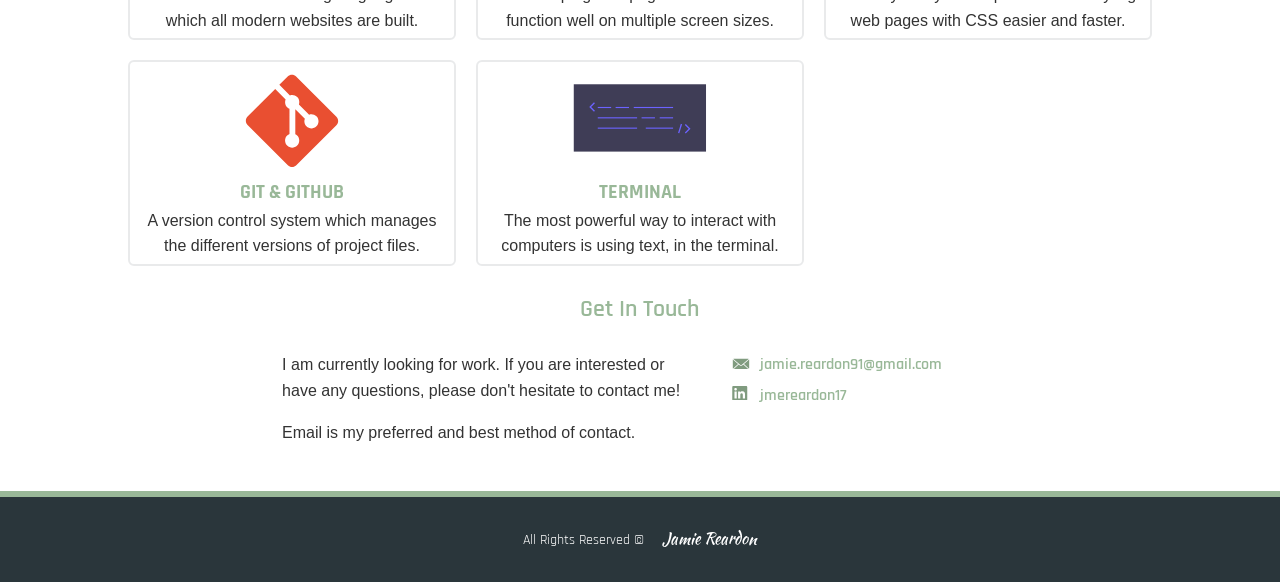
==== commit 6c47bbe1: "Update social icons" ====
--- a/index.html
+++ b/index.html
@@ -49,8 +49,8 @@
 
           <div class="social-media animated bounceInRight">
             <a class="icon-linkedin" href="https://www.linkedin.com/in/jmereardon17" target="_blank">LinkedIn</a>
+            <a class="icon-facebook" href="https://www.facebook.com/jme.reardon17" target="_blank">Facebook</a>
             <a class="icon-github" href="https://www.github.com/jmereardon17" target="_blank">GitHub</a>
-            <a class="icon-facebook" href="https://www.facebook.com/jme.reardon17" target="_blank">Facebook</a>
             <a class="icon-treehouse" href="https://teamtreehouse.com/jamiereardon" target="_blank">Treehouse</a>
           </div>
 
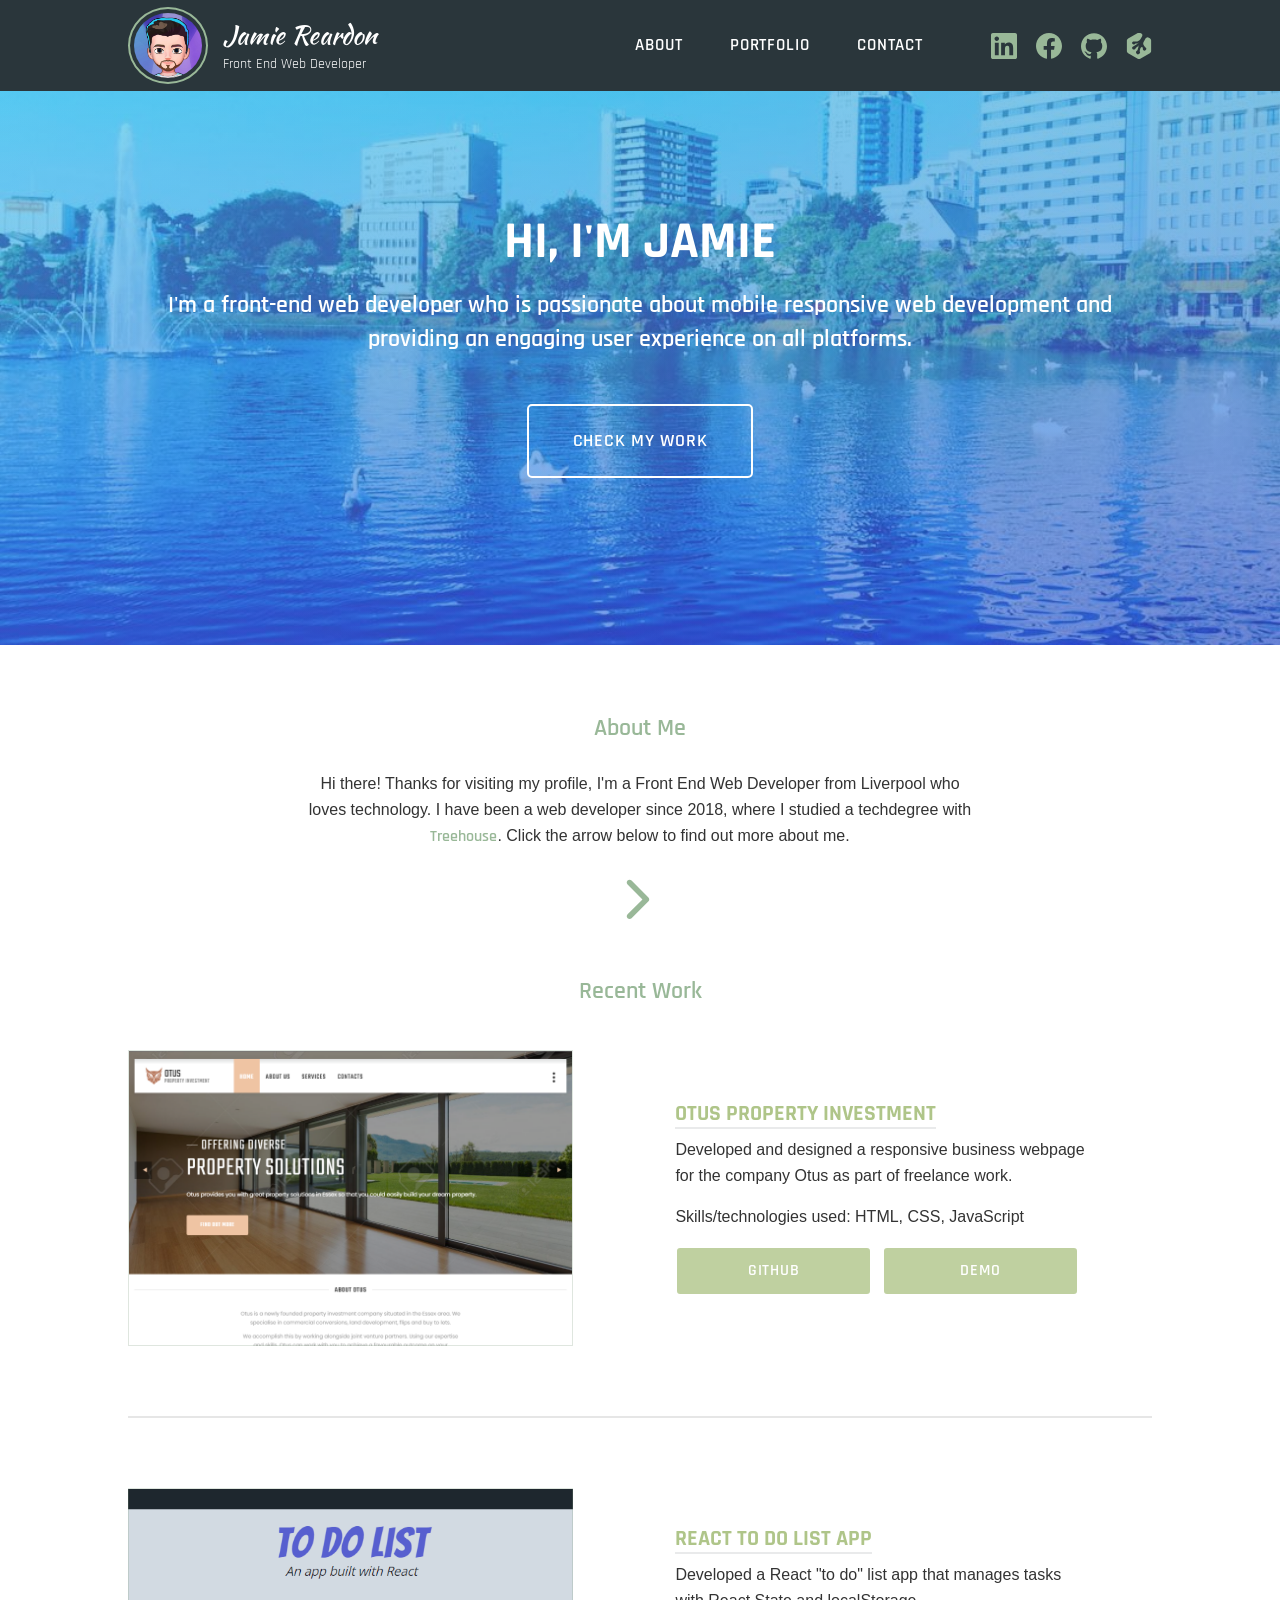
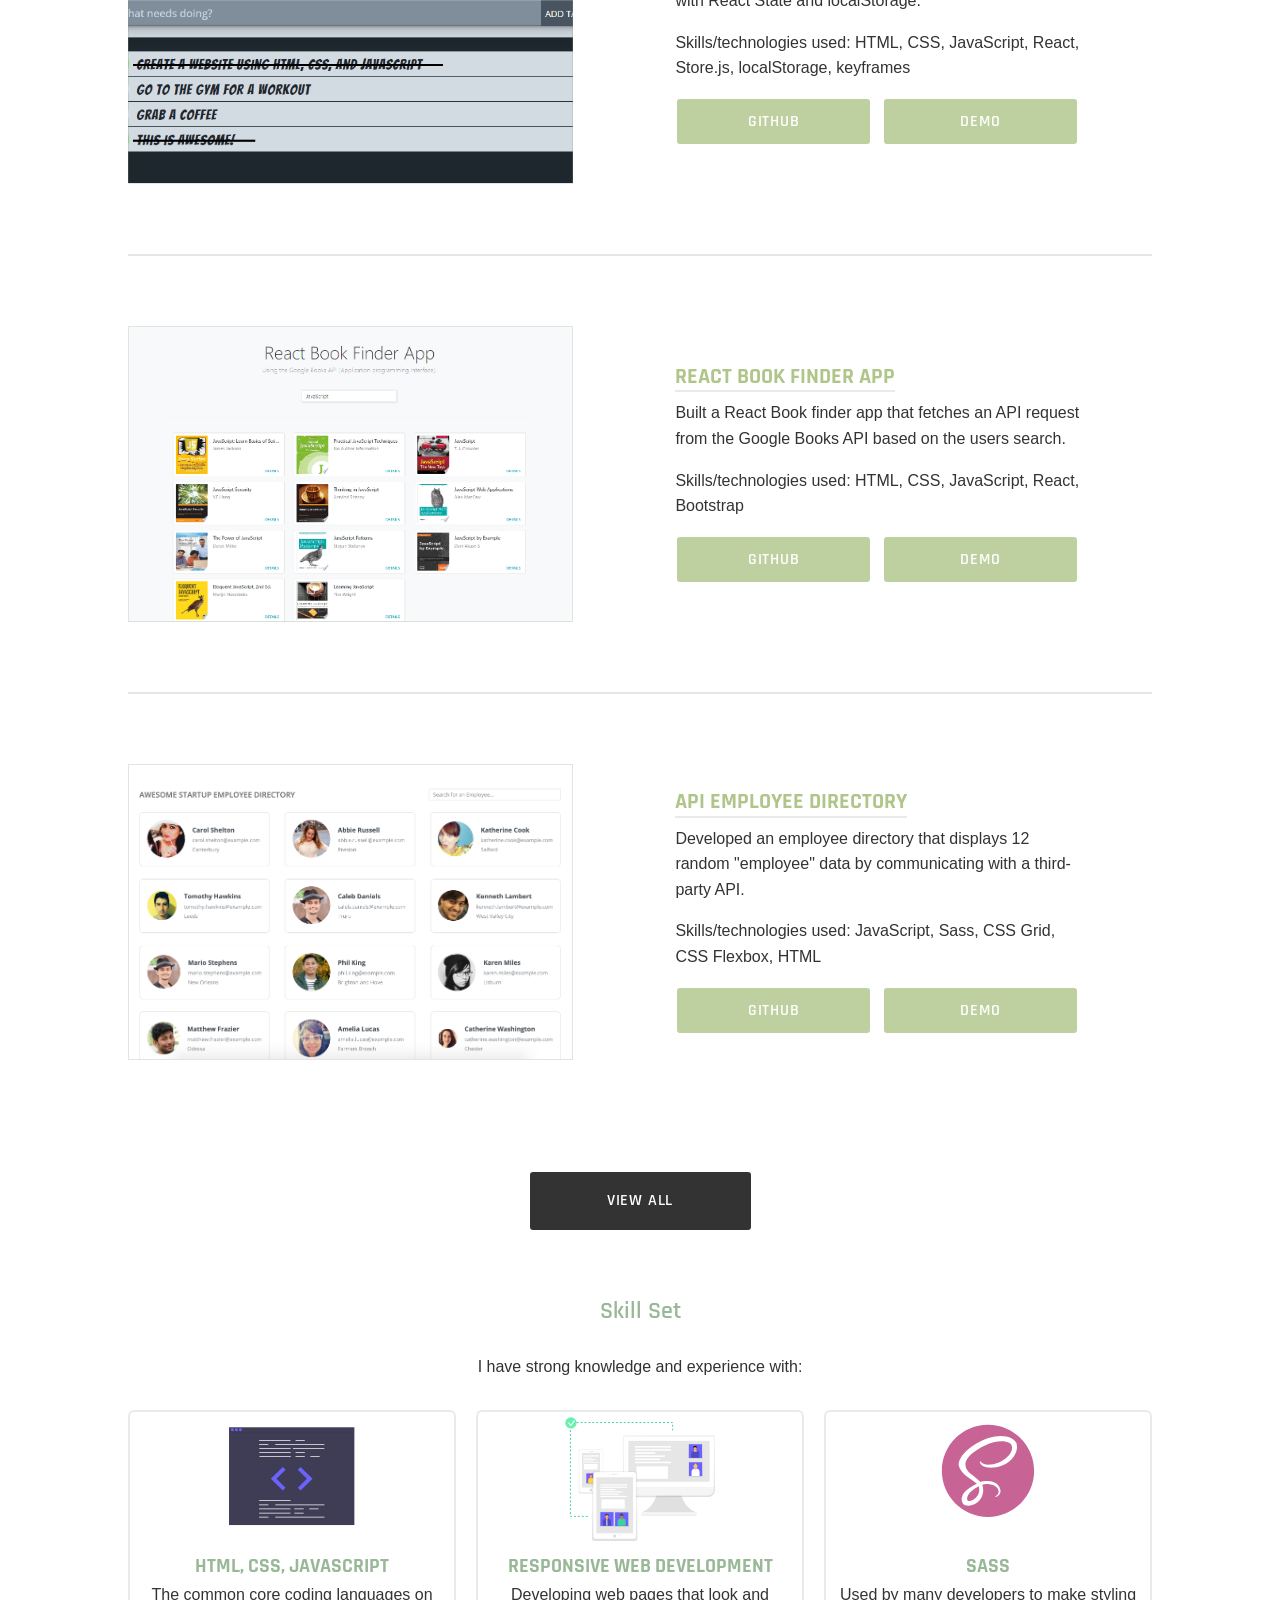
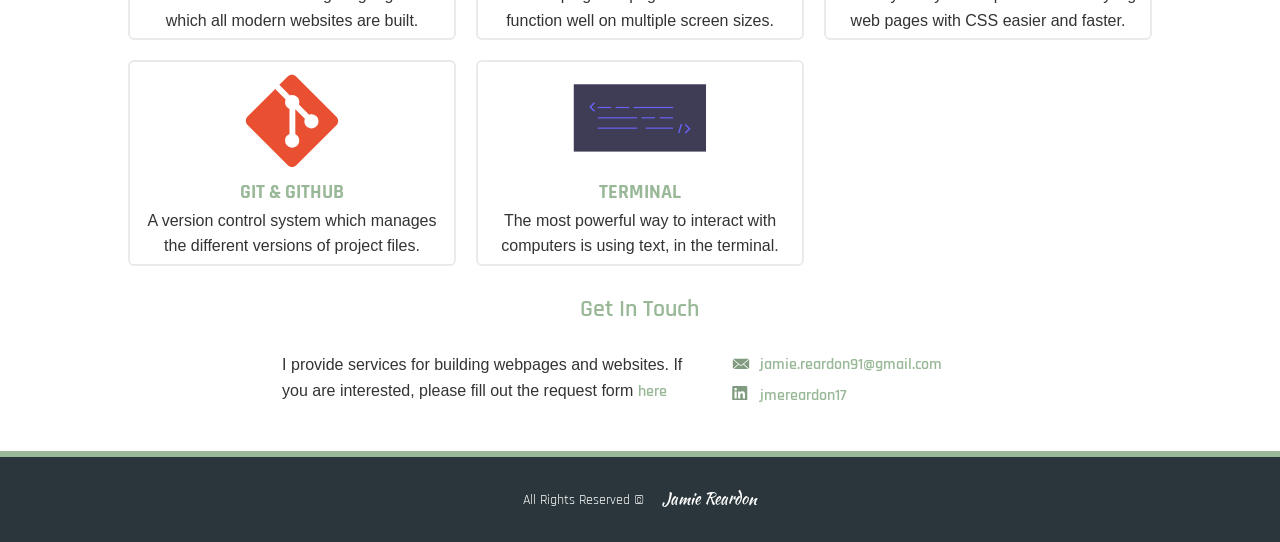
==== commit 9acfcac9: "Add service form page link" ====
--- a/index.html
+++ b/index.html
@@ -157,8 +157,7 @@
           <h3 class="headline__primary">Get In Touch</h3>
 
           <div class="general-info">
-            <p>I am currently looking for work. If you are interested or have any questions, please don't hesitate to contact me!</p>
-            <p>Email is my preferred and best method of contact.</p>
+            <p>I provide services for building webpages and websites. If you are interested, please fill out the request form <a class="link" href="service.html" target="_blank">here</a></p>
           </div>
 
           <ul class="contact">
--- a/css/main.css
+++ b/css/main.css
@@ -1675,4 +1675,25 @@
   font-weight: 600;
 }
 
+.form-alert {
+  padding: 13px 0;
+  text-align: center;
+  position: fixed;
+  top: 0;
+  left: 0;
+  right: 0;
+  opacity: 0;
+  transition: opacity 0.5s ease;
+}
+.form-alert__message {
+  font-size: 1.05em;
+  color: #fff;
+}
+.form-alert.success {
+  background: #B4C890;
+}
+.form-alert.error {
+  background: #db5252;
+}
+
 /*# sourceMappingURL=main.css.map */
